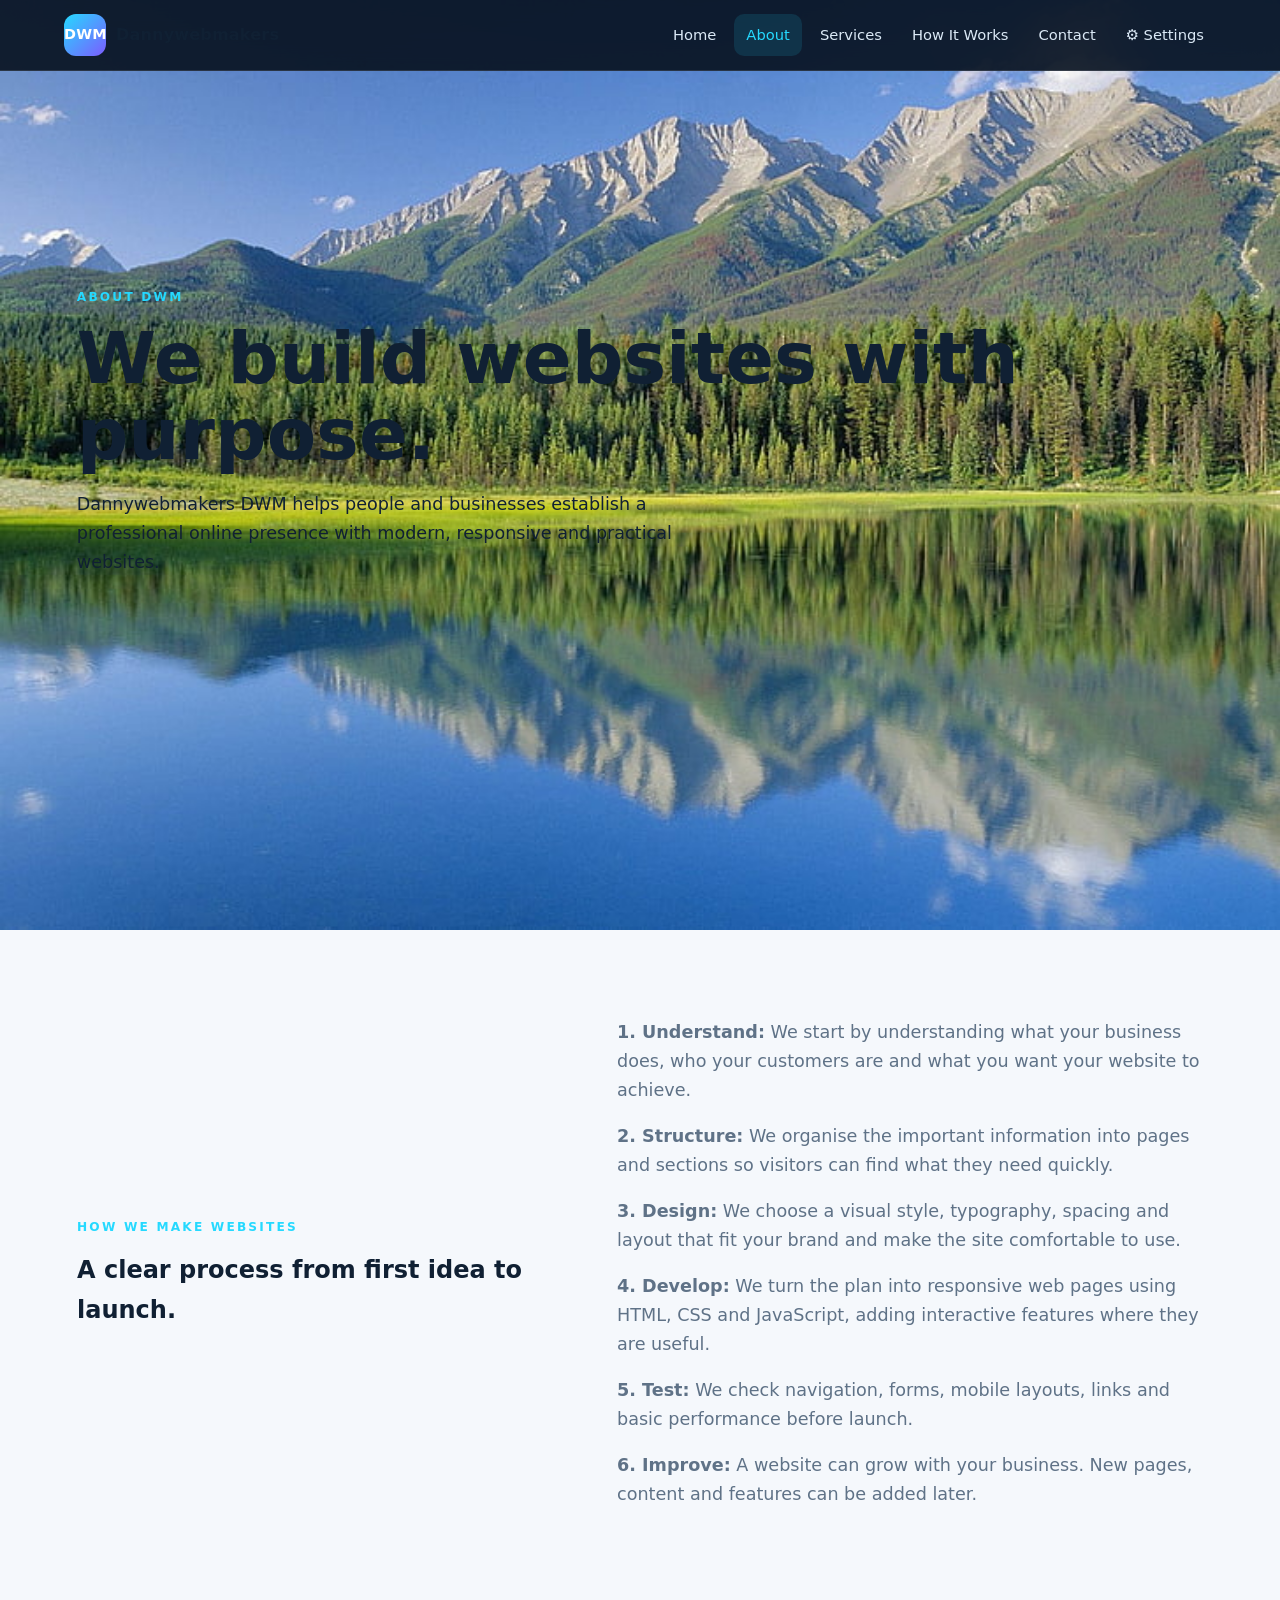
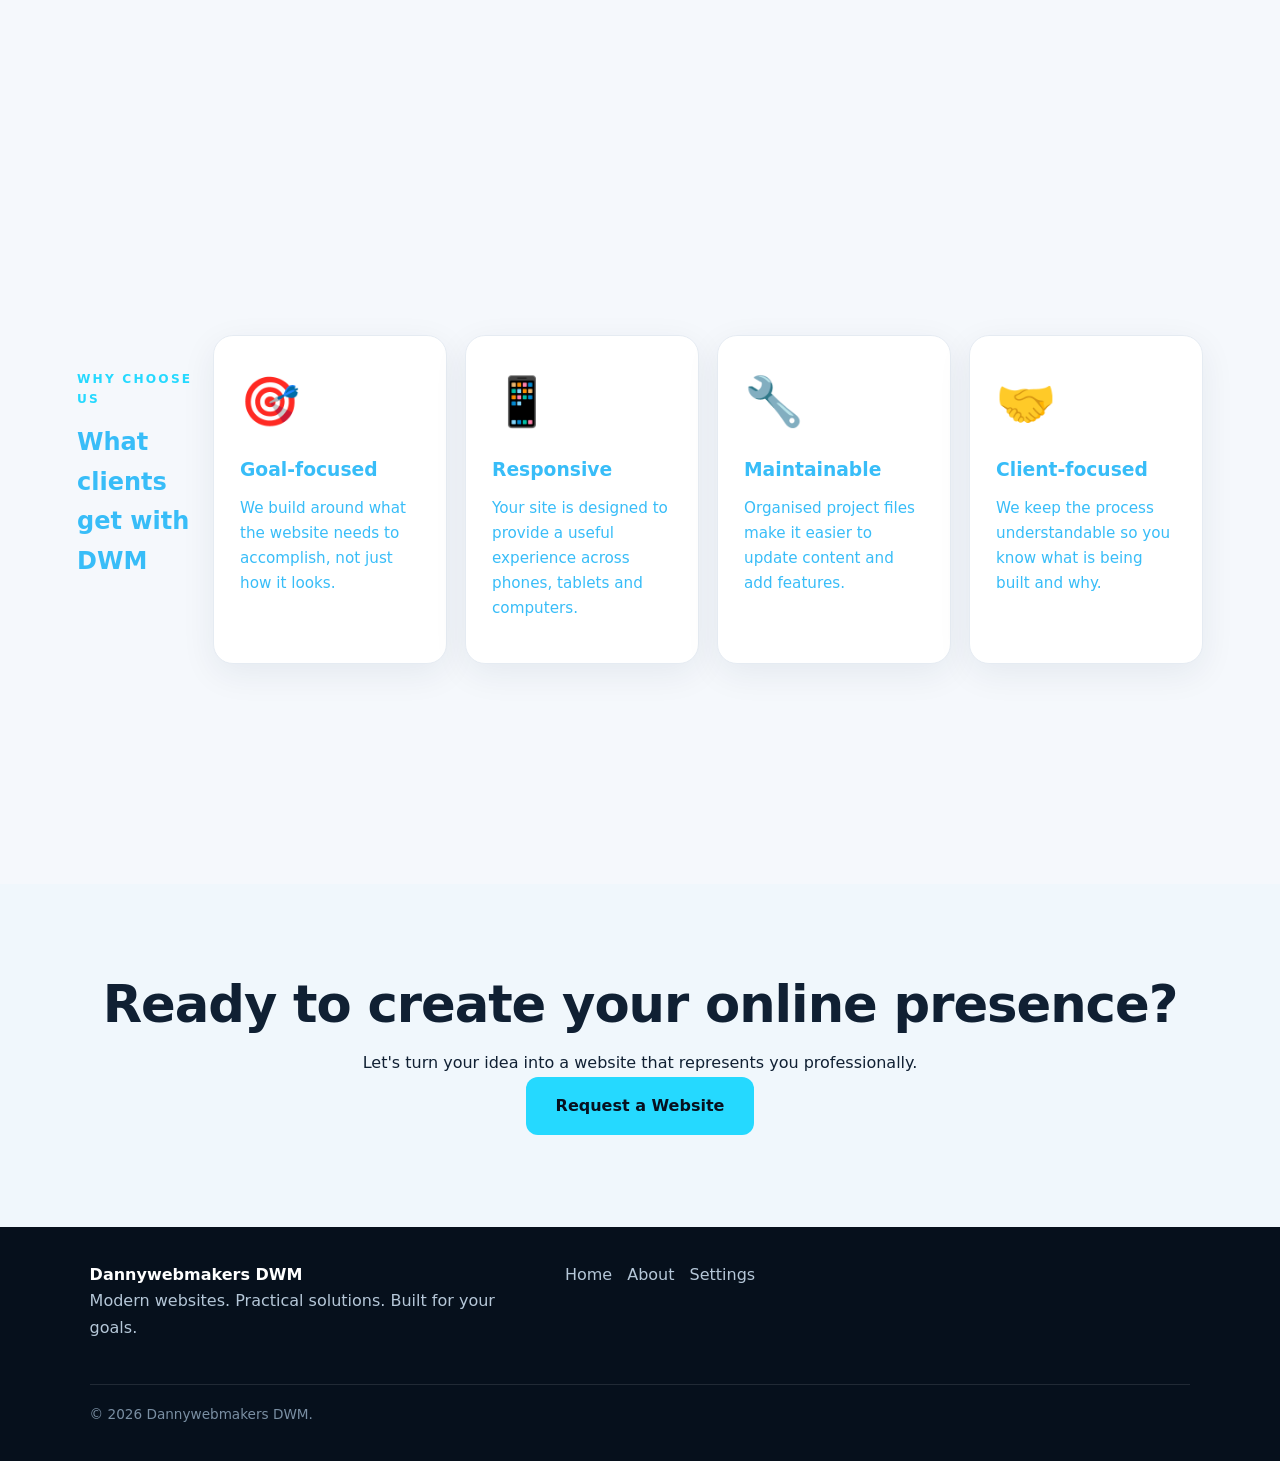
==== about.html @ 829937ab "Refactor about section for clarity and structure" ====
<!DOCTYPE html>
<html lang="en">
<head>
  <meta charset="UTF-8"><meta name="viewport" content="width=device-width, initial-scale=1.0">
  <meta name="description" content="Learn how Dannywebmakers DWM creates websites and why clients should choose DWM.">
  <title>About | Dannywebmakers DWM</title><link rel="stylesheet" href="styles.css">
</head>
<body>
<header class="site-header">
  <a class="brand" href="index.html"><span class="brand-mark">DWM</span><span>Dannywebmakers</span></a>
  <button class="menu-toggle" id="menuToggle" aria-label="Open navigation">☰</button>
  <nav id="mainNav"><a href="index.html">Home</a><a class="active" href="about.html">About</a><a href="index.html#services">Services</a><a href="index.html#process">How It Works</a><a href="index.html#contact">Contact</a><a href="settings.html">⚙ Settings</a></nav>
</header>
<main>
<section class="hero sky-blue"><div><span class="eyebrow">ABOUT DWM</span><h1>We build websites with purpose.</h1><p>Dannywebmakers DWM helps people and businesses establish a professional online presence with modern, responsive and practical websites.</p></div></section>
<section class="hero sky-blue">
  <div class="reveal"><span class="eyebrow">HOW WE MAKE WEBSITES</span><h2>A clear process from first idea to launch.</h2></div>
  <div class="about-copy reveal">
    <p><strong>1. Understand:</strong> We start by understanding what your business does, who your customers are and what you want your website to achieve.</p>
    <p><strong>2. Structure:</strong> We organise the important information into pages and sections so visitors can find what they need quickly.</p>
    <p><strong>3. Design:</strong> We choose a visual style, typography, spacing and layout that fit your brand and make the site comfortable to use.</p>
    <p><strong>4. Develop:</strong> We turn the plan into responsive web pages using HTML, CSS and JavaScript, adding interactive features where they are useful.</p>
    <p><strong>5. Test:</strong> We check navigation, forms, mobile layouts, links and basic performance before launch.</p>
    <p><strong>6. Improve:</strong> A website can grow with your business. New pages, content and features can be added later.</p>
  </div>
</section>
<section class="hero sky-blue-text">
  <div class="section-heading reveal"><span class="eyebrow">WHY CHOOSE US</span><h2>What clients get with DWM</h2></div>
  <div class="cards">
    <article class="card reveal"><div class="icon">🎯</div><h3>Goal-focused</h3><p>We build around what the website needs to accomplish, not just how it looks.</p></article>
    <article class="card reveal"><div class="icon">📱</div><h3>Responsive</h3><p>Your site is designed to provide a useful experience across phones, tablets and computers.</p></article>
    <article class="card reveal"><div class="icon">🔧</div><h3>Maintainable</h3><p>Organised project files make it easier to update content and add features.</p></article>
    <article class="card reveal"><div class="icon">🤝</div><h3>Client-focused</h3><p>We keep the process understandable so you know what is being built and why.</p></article>
  </div>
</section>
<section class="section about-cta reveal">
  <h2>Ready to create your online presence?</h2><p>Let's turn your idea into a website that represents you professionally.</p><a class="btn primary" href="index.html#contact">Request a Website</a>
</section>
</main>
<footer class="footer"><div><strong>Dannywebmakers DWM</strong><p>Modern websites. Practical solutions. Built for your goals.</p></div><div class="footer-links"><a href="index.html">Home</a><a href="about.html">About</a><a href="settings.html">Settings</a></div><p class="copyright">© <span id="year"></span> Dannywebmakers DWM.</p></footer>
<script src="script.js"></script>
</body>
</html>
---- styles.css ----
*{box-sizing:border-box;margin:0;padding:0}
:root{--bg:#07111f;--surface:#0d1b2e;--surface2:#10243c;--text:#eaf4ff;--muted:#a9bfd4;--accent:#25d9ff;--accent2:#7c5cff;--line:rgba(255,255,255,.11);--shadow:0 18px 60px rgba(0,0,0,.25)}
html{scroll-behavior:smooth}
body{font-family:Inter,system-ui,-apple-system,BlinkMacSystemFont,"Segoe UI",sans-serif;background:#f5f8fc;color:#102033;line-height:1.65}
a{color:inherit;text-decoration:none}
.site-header{position:fixed;z-index:50;top:0;left:0;right:0;display:flex;align-items:center;justify-content:space-between;padding:14px 5%;background:rgba(7,17,31,.9);backdrop-filter:blur(16px);border-bottom:1px solid var(--line)}
.brand{display:flex;align-items:center;gap:10px;font-weight:800;letter-spacing:.2px}.brand-mark{display:grid;place-items:center;width:42px;height:42px;border-radius:12px;background:linear-gradient(135deg,var(--accent),var(--accent2));color:#fff;font-size:.9rem;font-weight:900}
nav{display:flex;align-items:center;gap:6px}nav a{padding:9px 12px;border-radius:10px;color:#dbe9f6;font-size:.92rem}nav a:hover,nav a.active{background:rgba(37,217,255,.12);color:var(--accent)}
.menu-toggle{display:none;background:none;border:0;color:#fff;font-size:1.7rem}
.hero{min-height:92vh;position:relative;display:flex;align-items:center;padding:130px 6% 70px;background-image:url("images/web-development.jpg");background-size:cover;background-position:center}
.hero-overlay{position:absolute;inset:0;background:linear-gradient(90deg,rgba(2,10,22,.93),rgba(2,10,22,.68),rgba(2,10,22,.3))}
.hero-content{position:relative;z-index:1;max-width:800px;color:#fff}.eyebrow{display:inline-block;font-size:.76rem;font-weight:800;letter-spacing:.18em;color:var(--accent);margin-bottom:14px}.hero h1{font-size:clamp(3rem,6vw,4.5rem);line-height:1.05;margin-bottom:18px}.hero p{font-size:1.1rem;margin-bottom:28px;max-width:600px}.btn{display:inline-block;padding:14px 28px;border-radius:12px;font-weight:700;transition:all .3s;border:2px solid transparent;cursor:pointer}.btn.primary{background:var(--accent);color:#07111f}.btn.primary:hover{background:#fff;box-shadow:0 8px 24px rgba(37,217,255,.3)}.btn.ghost{color:var(--accent);border-color:var(--accent)}.btn.ghost:hover{background:rgba(37,217,255,.1)}.hero-actions{display:flex;gap:14px;flex-wrap:wrap;margin-bottom:40px}.hero-stats{display:flex;gap:34px;margin-top:30px}.hero-stats div{display:flex;flex-direction:column}.hero-stats strong{font-size:1.25rem}.hero-stats span{font-size:.78rem;color:#a9bfd4}
.section{padding:92px 7%;max-width:1250px;margin:auto}.intro{display:grid;grid-template-columns:1fr 1fr;gap:70px;align-items:center}.section h2{font-size:clamp(2rem,4vw,3.2rem);line-height:1.1;letter-spacing:-.02em;margin-bottom:18px}.section-heading{margin-bottom:50px}.section-heading .eyebrow{color:var(--accent)}.section-heading p{font-size:1.05rem;color:#66798d;margin-top:12px}
.cards{display:grid;grid-template-columns:repeat(4,1fr);gap:18px}.card{background:#fff;border:1px solid #e5ebf2;border-radius:20px;padding:26px;box-shadow:0 10px 35px rgba(17,40,70,.07)}.card .icon{font-size:3rem;margin-bottom:14px}.card h3{margin-bottom:10px;color:#102033}.card p{font-size:.95rem;color:#66798d;margin-bottom:16px}.card ul{list-style:none;font-size:.9rem}.card li{color:#5f7287;padding:6px 0;padding-left:18px;position:relative}.card li:before{content:"✓";position:absolute;left:0;color:var(--accent);font-weight:800}
.services-showcase{margin-top:50px;text-align:center}.services-image{max-width:100%;height:auto;border-radius:20px;box-shadow:0 20px 50px rgba(0,0,0,.15);transition:transform .4s ease,box-shadow .4s ease}.services-image:hover{transform:translateY(-8px);box-shadow:0 30px 70px rgba(0,0,0,.25)}
.dark-section{max-width:none;background:var(--bg);color:var(--text)}.dark-section .section-heading{max-width:1250px;margin:0 auto 38px}.dark-section .card{background:var(--surface);border-color:var(--line)}
.steps{max-width:1250px;margin:auto;display:grid;grid-template-columns:repeat(4,1fr);gap:18px}.step{padding:25px;border-left:2px solid var(--accent);background:rgba(255,255,255,.035)}.step span{color:var(--accent);font-size:1.8rem;font-weight:900;display:block;margin-bottom:12px}.step h3{color:var(--text);margin-bottom:8px}.step p{color:var(--muted);font-size:.95rem}
.features{display:grid;grid-template-columns:1fr 1fr;gap:80px;align-items:start}.text-link{display:inline-block;margin-top:18px;color:#078da9;font-weight:800}.feature-list{display:grid;gap:13px}.feature{display:grid;grid-template-columns:auto 1fr;gap:16px;align-items:start}.feature b{font-size:1.5rem;color:var(--accent)}
.faq{display:grid;gap:12px}.faq details{border:1px solid #dfe7ef;border-radius:14px;background:#fff;padding:18px 20px}.faq summary{font-weight:800;cursor:pointer}.faq p{color:#66798d;margin-top:12px;font-size:.95rem}
.contact-section{max-width:none;background:#eef5fb;display:grid;grid-template-columns:.9fr 1.1fr;gap:70px}.contact-details{margin-top:22px}.contact-details p{margin:8px 0}.contact-details a{color:var(--accent);font-weight:700;transition:color .3s}.contact-details a:hover{color:#0098b8}
.quote-form{display:grid;gap:18px}.quote-form label{display:grid;grid-template-columns:120px 1fr;gap:14px;align-items:center;font-weight:600;color:#102033}.quote-form input,.quote-form select,.quote-form textarea{padding:12px 14px;border:1px solid #dfe7ef;border-radius:10px;font-family:inherit;font-size:1rem}.quote-form input:focus,.quote-form select:focus,.quote-form textarea:focus{outline:none;border-color:var(--accent);box-shadow:0 0 0 3px rgba(37,217,255,.1)}.quote-form textarea{resize:vertical}
.footer{padding:35px 7%;background:#06101c;color:#b5c7d8;display:grid;grid-template-columns:1.5fr 1fr 1fr;gap:25px}.footer strong{color:#fff}.footer-links{display:flex;gap:15px;align-items:start}.copyright{font-size:.85rem;grid-column:1/-1;border-top:1px solid var(--line);padding-top:18px;margin-top:18px;color:#7a8fa3}
.page-hero{min-height:55vh;padding:150px 7% 80px;display:flex;align-items:end;color:#fff;background:linear-gradient(90deg,rgba(2,10,22,.92),rgba(2,10,22,.5)),url("images/web-development.jpg") center/cover}
.about-grid{display:grid;grid-template-columns:.8fr 1.2fr;gap:80px}.about-copy p{margin-bottom:17px;color:#5f7287}.about-cta{text-align:center;background:#f0f7fc;max-width:none}.about-cta p{color:#102033}
.settings-grid{display:grid;grid-template-columns:1fr 1fr;gap:25px}.settings-panel{background:#fff;border:1px solid #e1e8ef;border-radius:20px;padding:28px;box-shadow:0 10px 35px rgba(17,40,70,.07)}.settings-panel h3{margin-bottom:16px}.settings-panel label{display:block;margin-bottom:12px;font-weight:600}.settings-panel input[type=checkbox]{margin-right:8px}
body.dark-mode{background:#07111f;color:#eaf4ff}body.dark-mode .section:not(.contact-section):not(.about-cta){background:#07111f;color:#eaf4ff}body.dark-mode .intro>p,body.dark-mode .feature-copy p,body.dark-mode .section-heading p{color:var(--muted)}
body.large-text{font-size:18px}.no-animations *{transition:none!important;animation:none!important;scroll-behavior:auto!important}.reveal{opacity:0;transform:translateY(18px);transition:opacity .7s ease .1s,transform .7s ease .1s;will-change:opacity,transform}.reveal.visible{opacity:1;transform:translateY(0)}
@media(max-width:900px){nav{display:none;position:absolute;top:70px;left:4%;right:4%;padding:10px;background:#081523;border:1px solid var(--line);border-radius:15px;flex-direction:column;align-items:stretch}nav.active{display:flex}.menu-toggle{display:block}.cards{grid-template-columns:repeat(2,1fr)}.hero-stats{gap:24px}.features{grid-template-columns:1fr;gap:50px}.about-grid{grid-template-columns:1fr}.contact-section{grid-template-columns:1fr;gap:40px}.footer{grid-template-columns:1fr}}
@media(max-width:560px){.section{padding:65px 5%}.hero{padding:120px 5% 55px}.hero h1{font-size:2.7rem}.hero-stats{flex-wrap:wrap}.cards,.steps{grid-template-columns:1fr}.site-header{padding:12px 5%}.settings-grid{grid-template-columns:1fr}.quote-form label{grid-template-columns:1fr;gap:6px}.contact-details{font-size:.9rem}.footer{grid-template-columns:1fr;padding:25px 5%;gap:18px}.services-image{border-radius:16px}}
html, body {
  min-height: 100%;
  margin: 0;
}

body {
  background-image: url("assets/national-park-canada-british-columbia-mountains-wallpaper-preview (1).jpg");
  background-size: cover;
  background-position: center center;
  background-repeat: no-repeat;
  background-attachment: fixed;
  min-height: 100vh;
}
/* Sky blue text for selected sections */
.sky-blue-text {
  color: #38BDF8;
}

.sky-blue-text h1,
.sky-blue-text h2,
.sky-blue-text h3,
.sky-blue-text p,
.sky-blue-text li,
.sky-blue-text strong {
  color: #38BDF8;
}
/* Make FAQ questions clearly visible */
.faq summary {
  color: #38BDF8 !important;
  font-weight: 700;
  opacity: 1 !important;
}
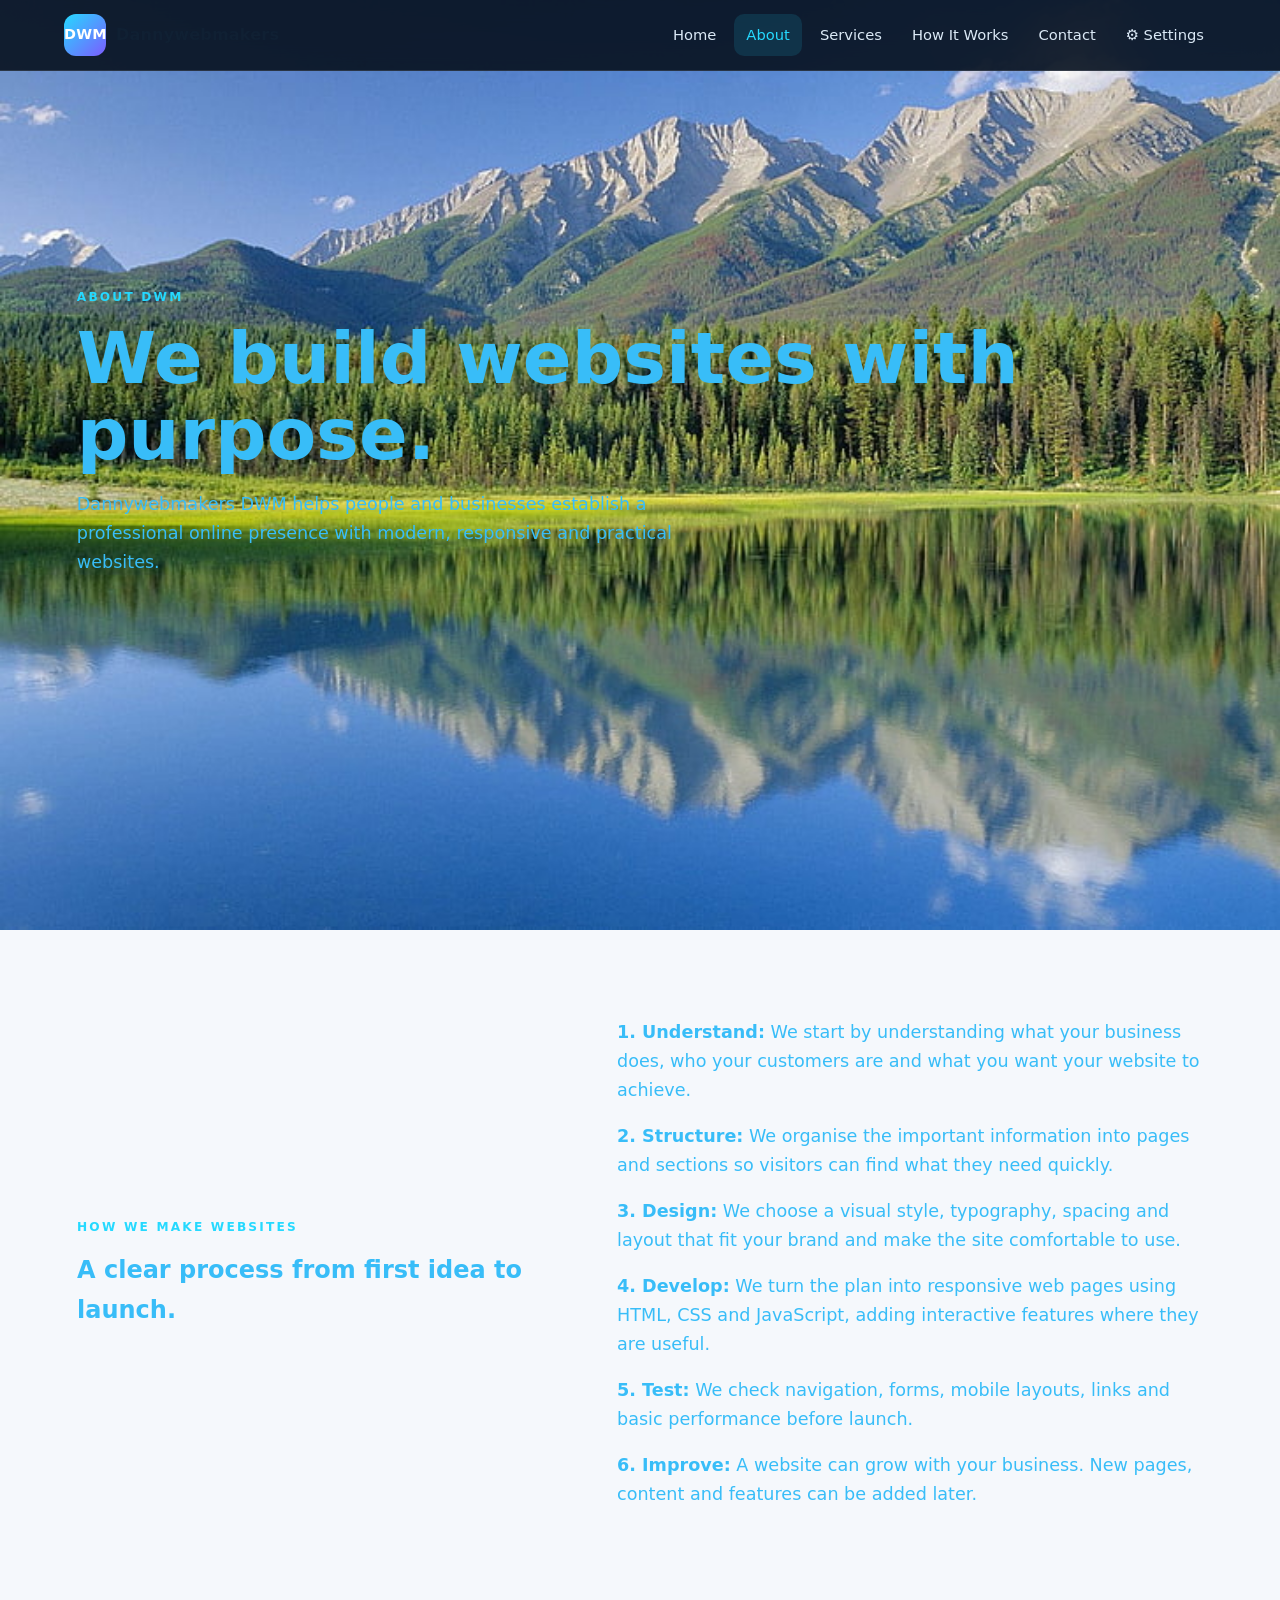
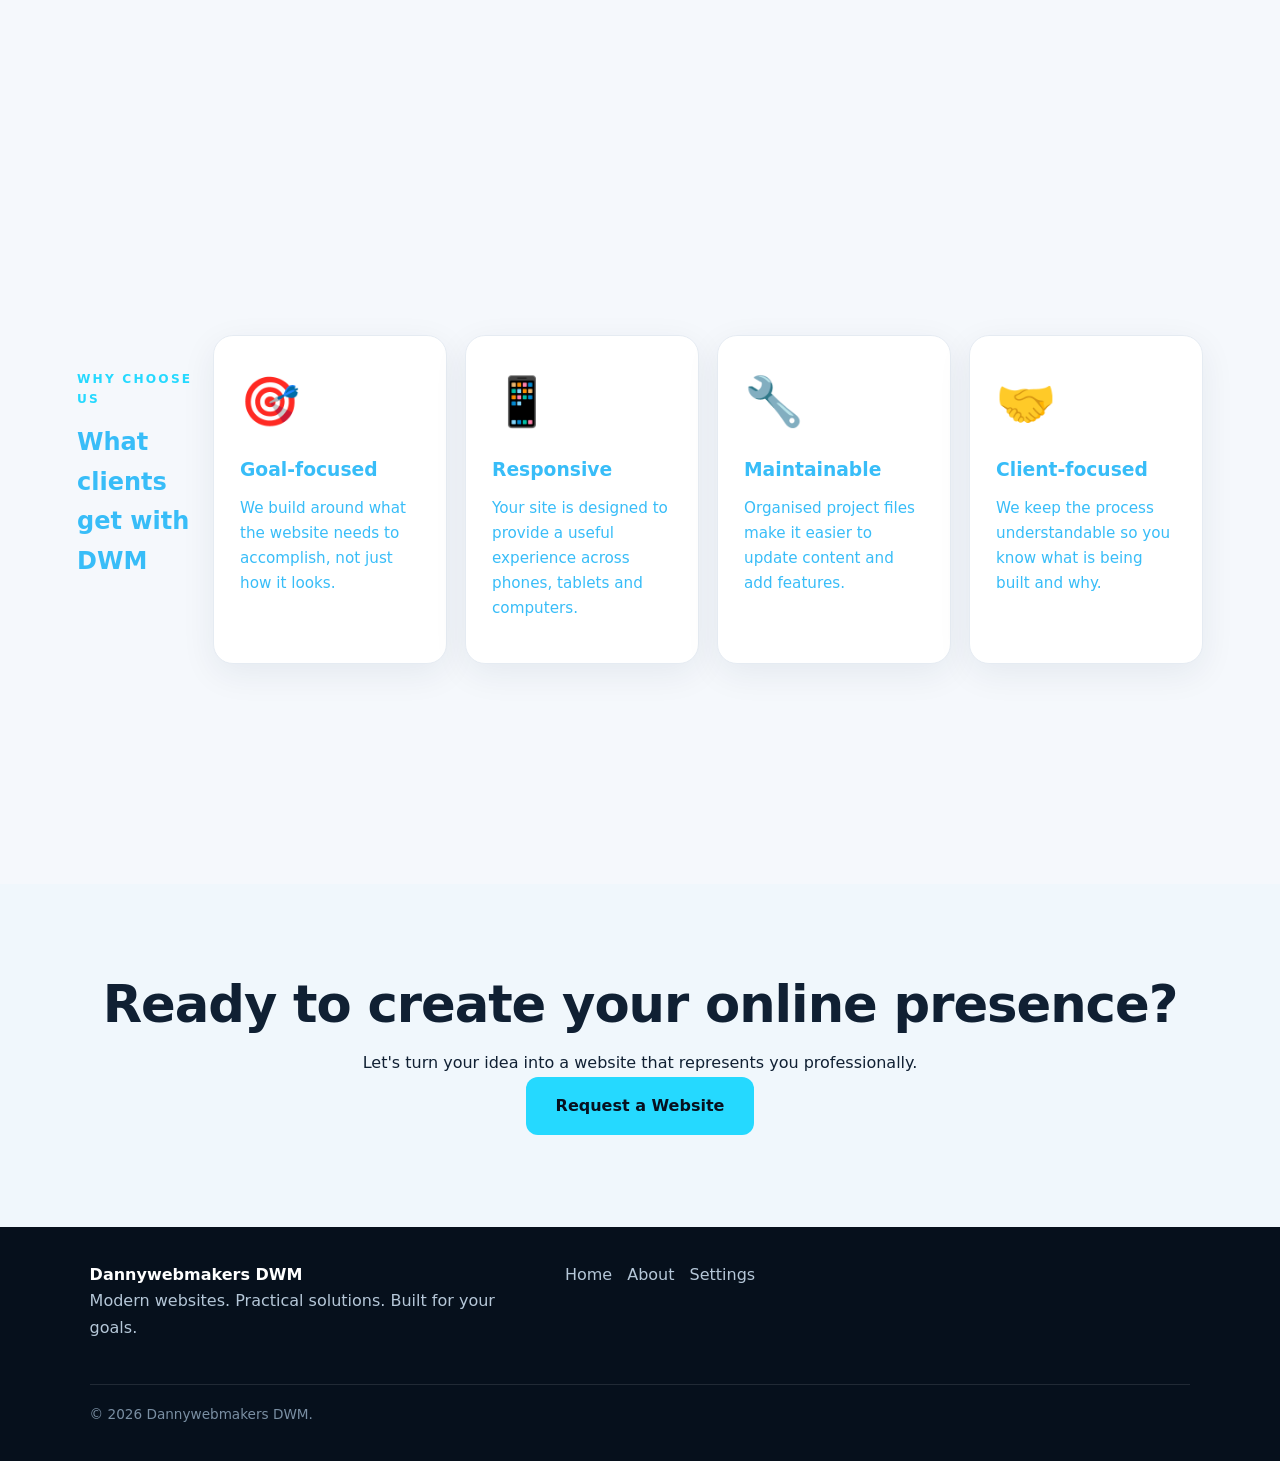
==== commit be0f4cac: "Update about.html" ====
--- a/about.html
+++ b/about.html
@@ -12,8 +12,8 @@
   <nav id="mainNav"><a href="index.html">Home</a><a class="active" href="about.html">About</a><a href="index.html#services">Services</a><a href="index.html#process">How It Works</a><a href="index.html#contact">Contact</a><a href="settings.html">⚙ Settings</a></nav>
 </header>
 <main>
-<section class="hero sky-blue"><div><span class="eyebrow">ABOUT DWM</span><h1>We build websites with purpose.</h1><p>Dannywebmakers DWM helps people and businesses establish a professional online presence with modern, responsive and practical websites.</p></div></section>
-<section class="hero sky-blue">
+<section class="hero sky-blue-text"><div><span class="eyebrow">ABOUT DWM</span><h1>We build websites with purpose.</h1><p>Dannywebmakers DWM helps people and businesses establish a professional online presence with modern, responsive and practical websites.</p></div></section>
+<section class="hero sky-blue-text">
   <div class="reveal"><span class="eyebrow">HOW WE MAKE WEBSITES</span><h2>A clear process from first idea to launch.</h2></div>
   <div class="about-copy reveal">
     <p><strong>1. Understand:</strong> We start by understanding what your business does, who your customers are and what you want your website to achieve.</p>
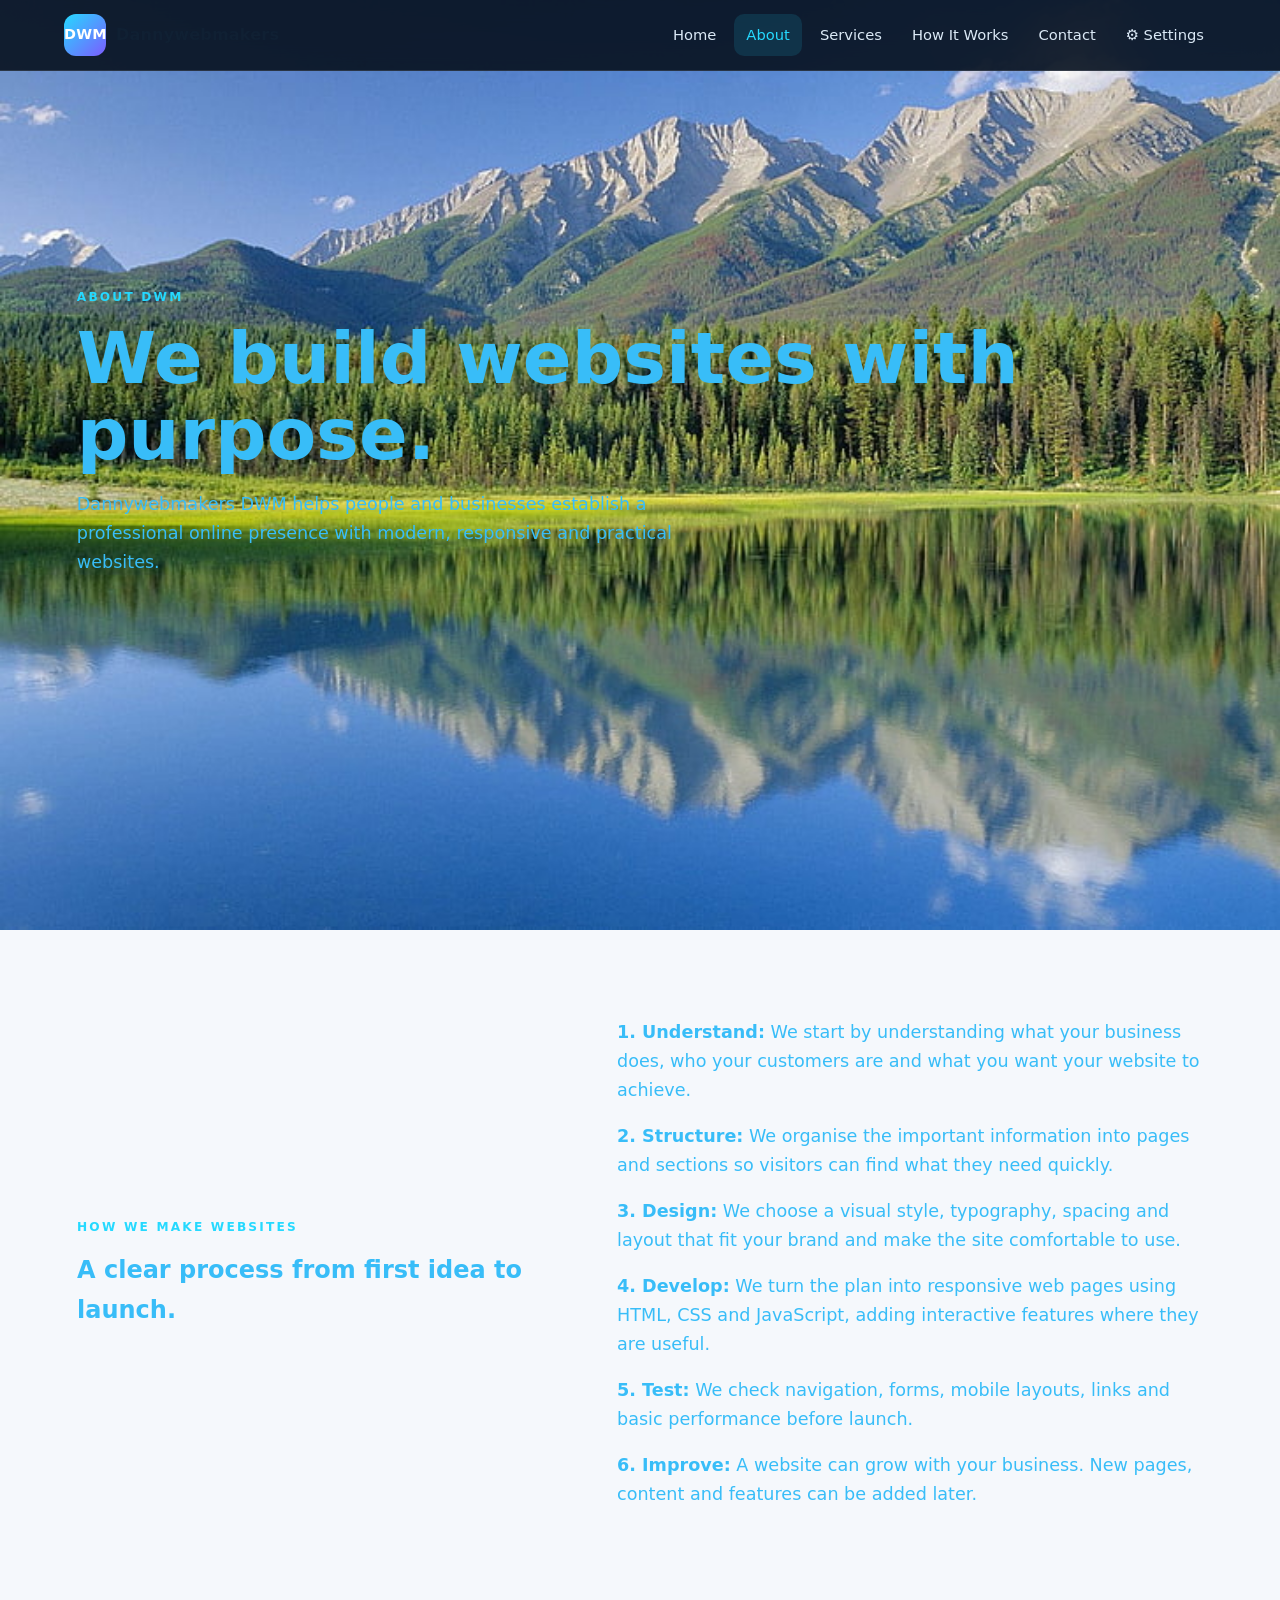
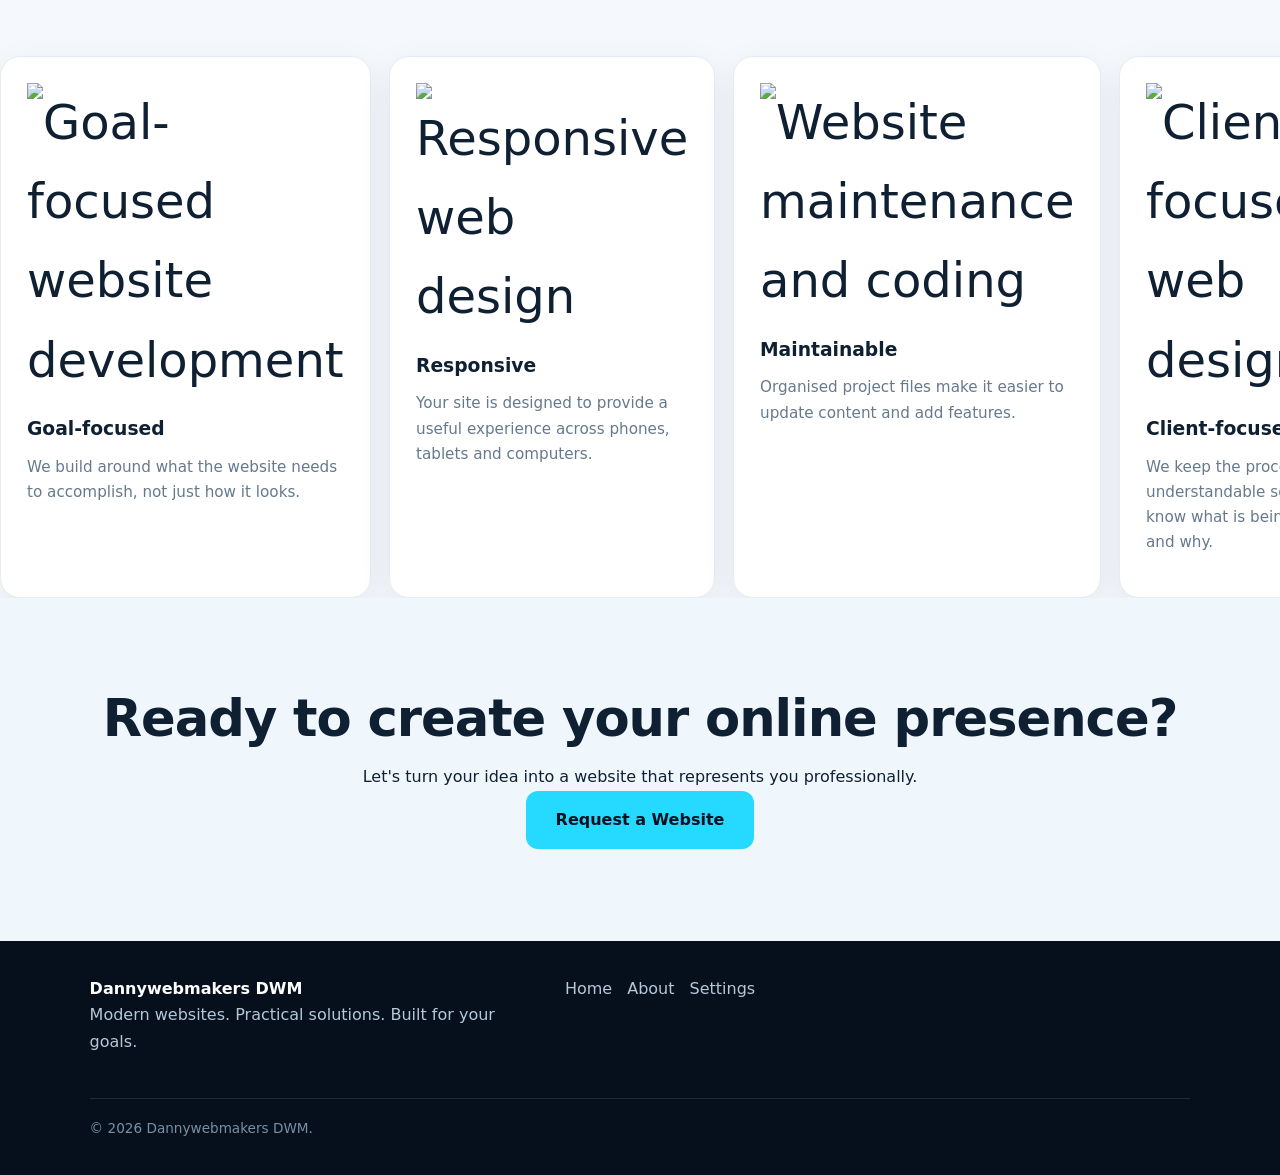
==== commit 2e8c3cf2: "Revamp hero section with image-based cards" ====
--- a/about.html
+++ b/about.html
@@ -24,15 +24,41 @@
     <p><strong>6. Improve:</strong> A website can grow with your business. New pages, content and features can be added later.</p>
   </div>
 </section>
-<section class="hero sky-blue-text">
-  <div class="section-heading reveal"><span class="eyebrow">WHY CHOOSE US</span><h2>What clients get with DWM</h2></div>
-  <div class="cards">
-    <article class="card reveal"><div class="icon">🎯</div><h3>Goal-focused</h3><p>We build around what the website needs to accomplish, not just how it looks.</p></article>
-    <article class="card reveal"><div class="icon">📱</div><h3>Responsive</h3><p>Your site is designed to provide a useful experience across phones, tablets and computers.</p></article>
-    <article class="card reveal"><div class="icon">🔧</div><h3>Maintainable</h3><p>Organised project files make it easier to update content and add features.</p></article>
-    <article class="card reveal"><div class="icon">🤝</div><h3>Client-focused</h3><p>We keep the process understandable so you know what is being built and why.</p></article>
-  </div>
-</section>
+<div class="cards">
+
+  <article class="card reveal">
+    <div class="icon">
+      <img src="assets/goal-focused.jpg" alt="Goal-focused website development">
+    </div>
+    <h3>Goal-focused</h3>
+    <p>We build around what the website needs to accomplish, not just how it looks.</p>
+  </article>
+
+  <article class="card reveal">
+    <div class="icon">
+      <img src="assets/responsive.jpg" alt="Responsive web design">
+    </div>
+    <h3>Responsive</h3>
+    <p>Your site is designed to provide a useful experience across phones, tablets and computers.</p>
+  </article>
+
+  <article class="card reveal">
+    <div class="icon">
+      <img src="assets/maintainable.jpg" alt="Website maintenance and coding">
+    </div>
+    <h3>Maintainable</h3>
+    <p>Organised project files make it easier to update content and add features.</p>
+  </article>
+
+  <article class="card reveal">
+    <div class="icon">
+      <img src="assets/client-focused.jpg" alt="Client-focused web design">
+    </div>
+    <h3>Client-focused</h3>
+    <p>We keep the process understandable so you know what is being built and why.</p>
+  </article>
+
+</div>
 <section class="section about-cta reveal">
   <h2>Ready to create your online presence?</h2><p>Let's turn your idea into a website that represents you professionally.</p><a class="btn primary" href="index.html#contact">Request a Website</a>
 </section>
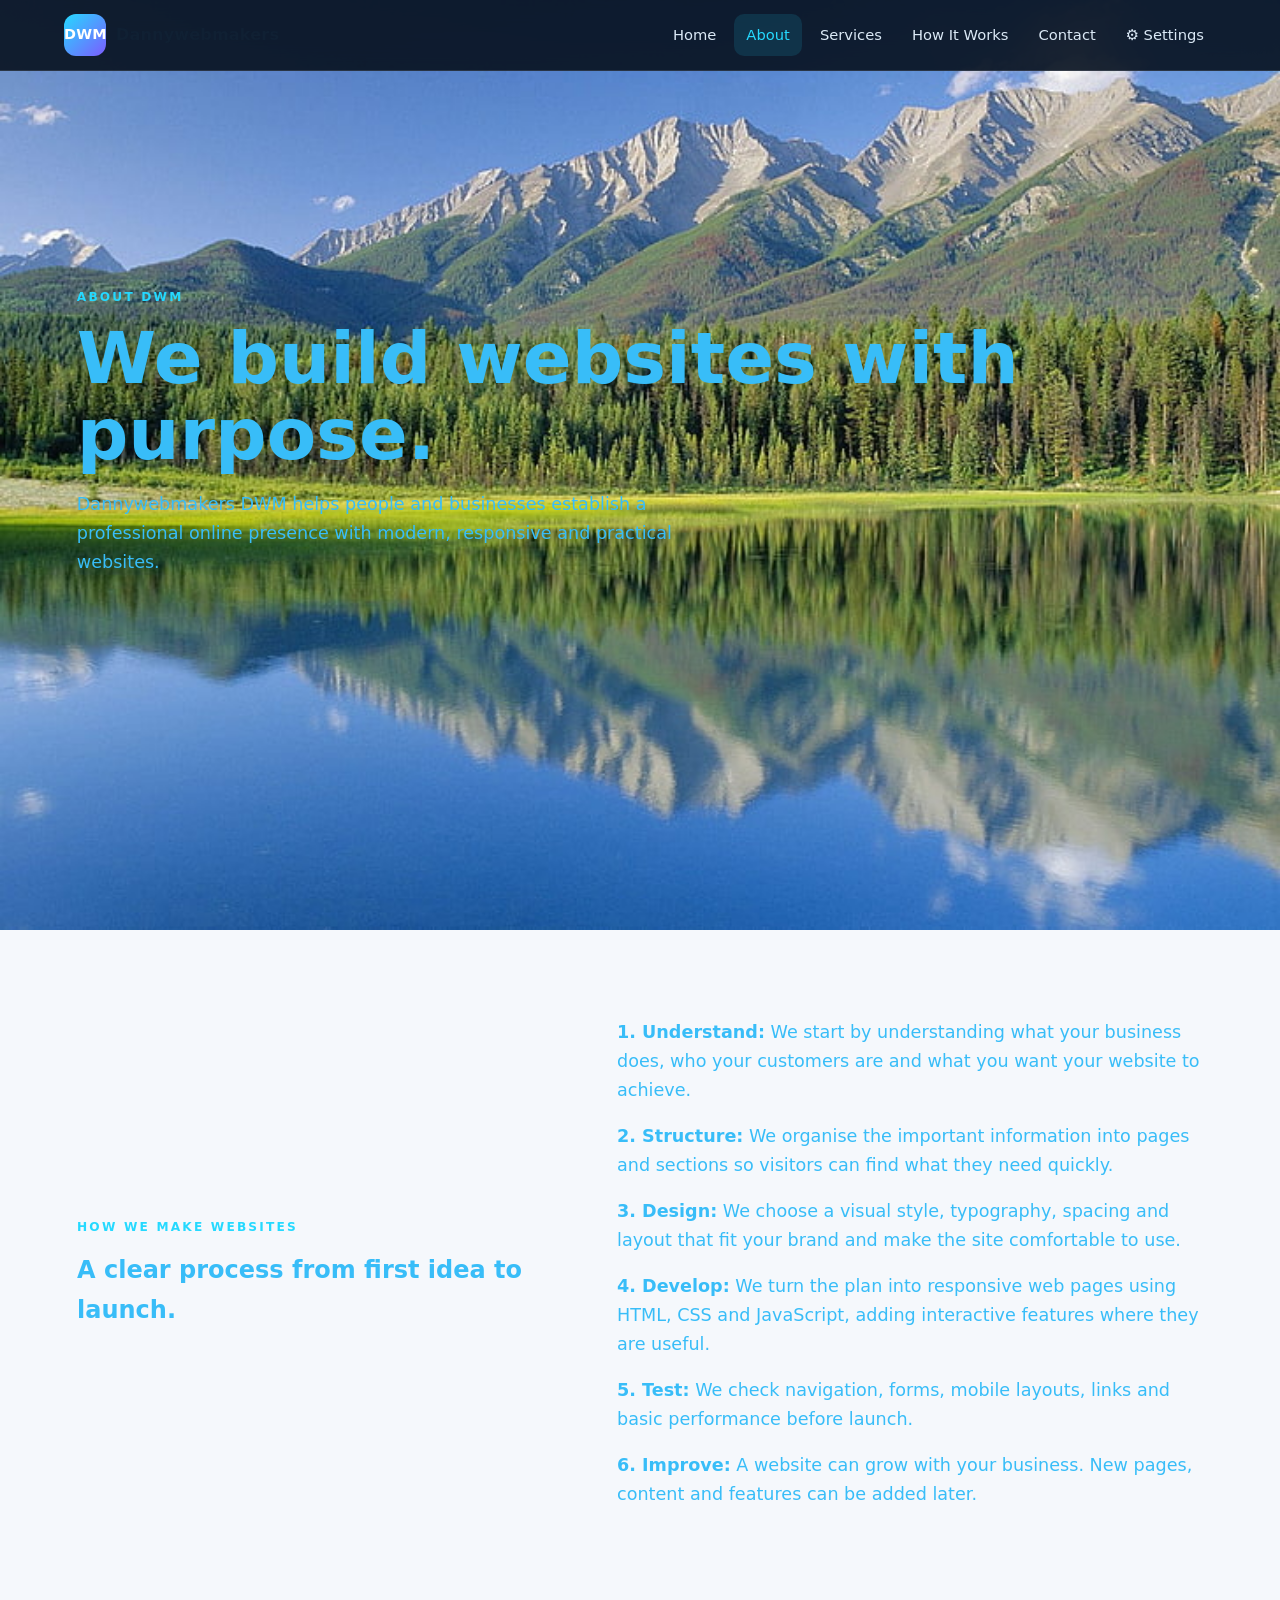
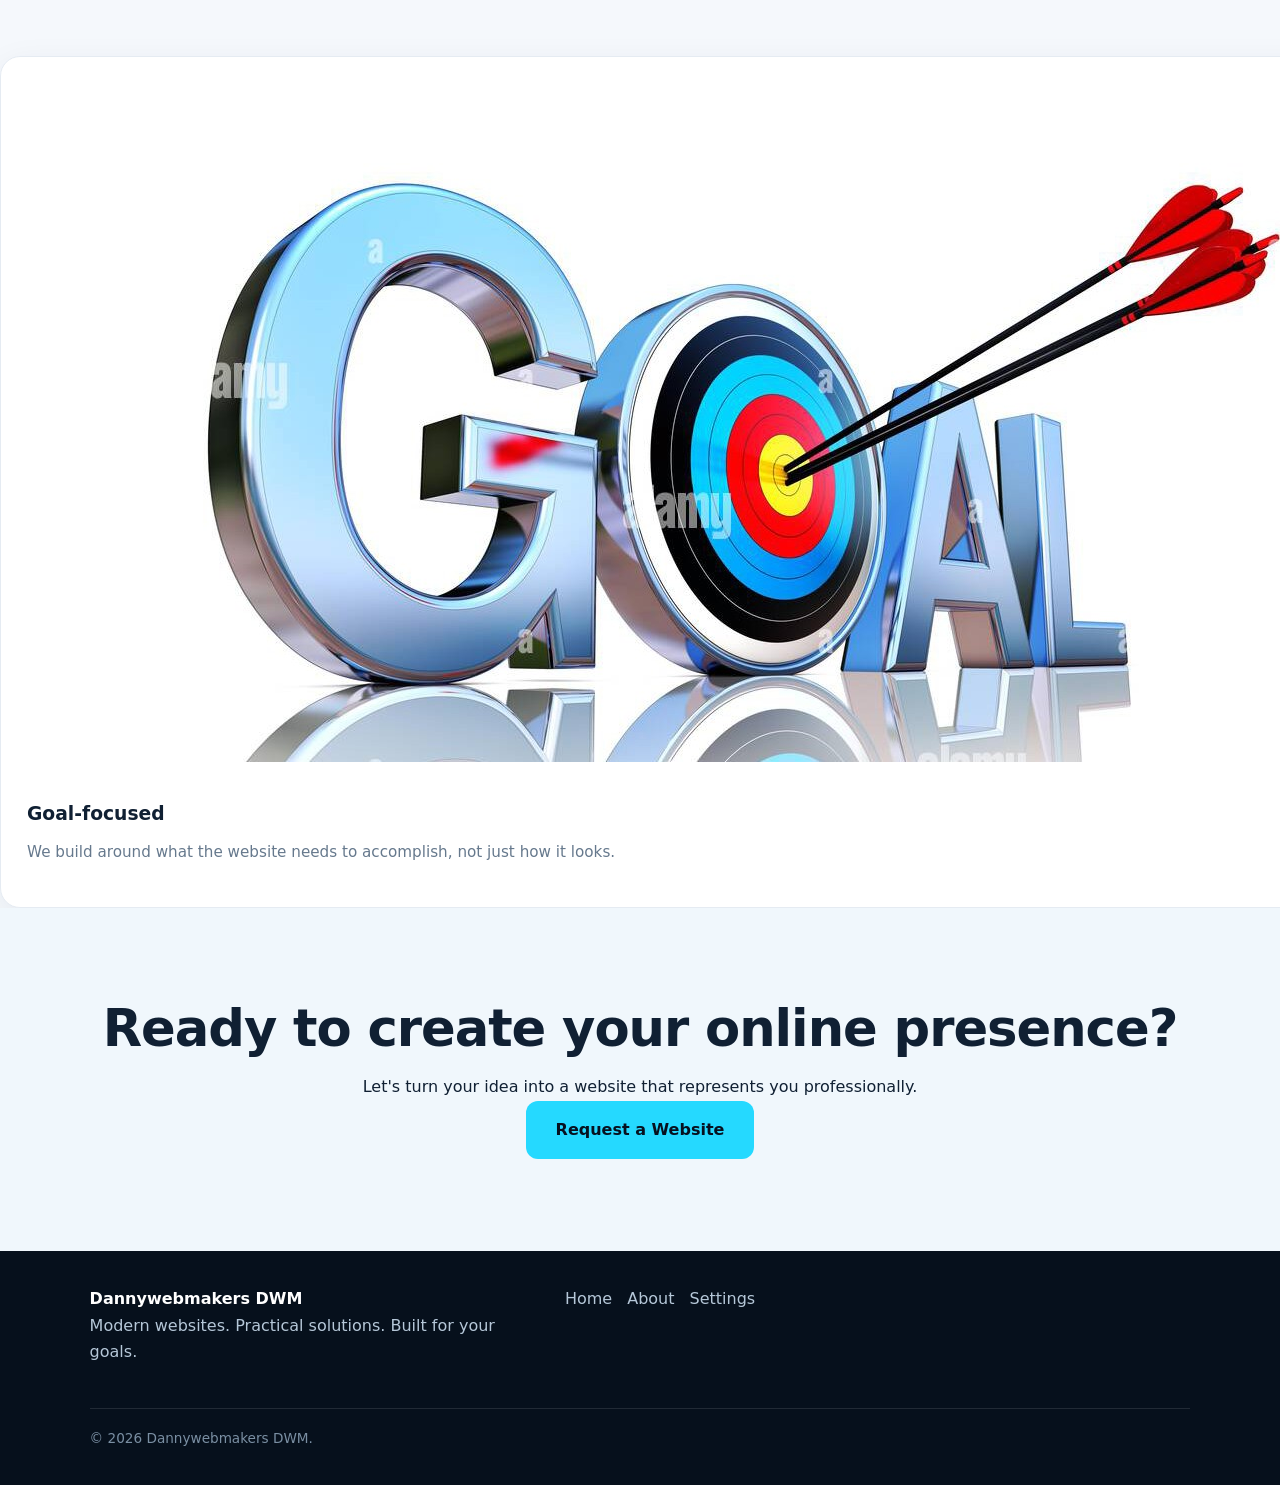
==== commit 752cb788: "Update about.html" ====
--- a/about.html
+++ b/about.html
@@ -28,7 +28,7 @@
 
   <article class="card reveal">
     <div class="icon">
-      <img src="assets/goal-focused.jpg" alt="Goal-focused website development">
+      <img src="assets/3d-rendering-of-a-goal-icon-2P36GJ8~2.jpg" alt="Goal-focused website development">
     </div>
     <h3>Goal-focused</h3>
     <p>We build around what the website needs to accomplish, not just how it looks.</p>
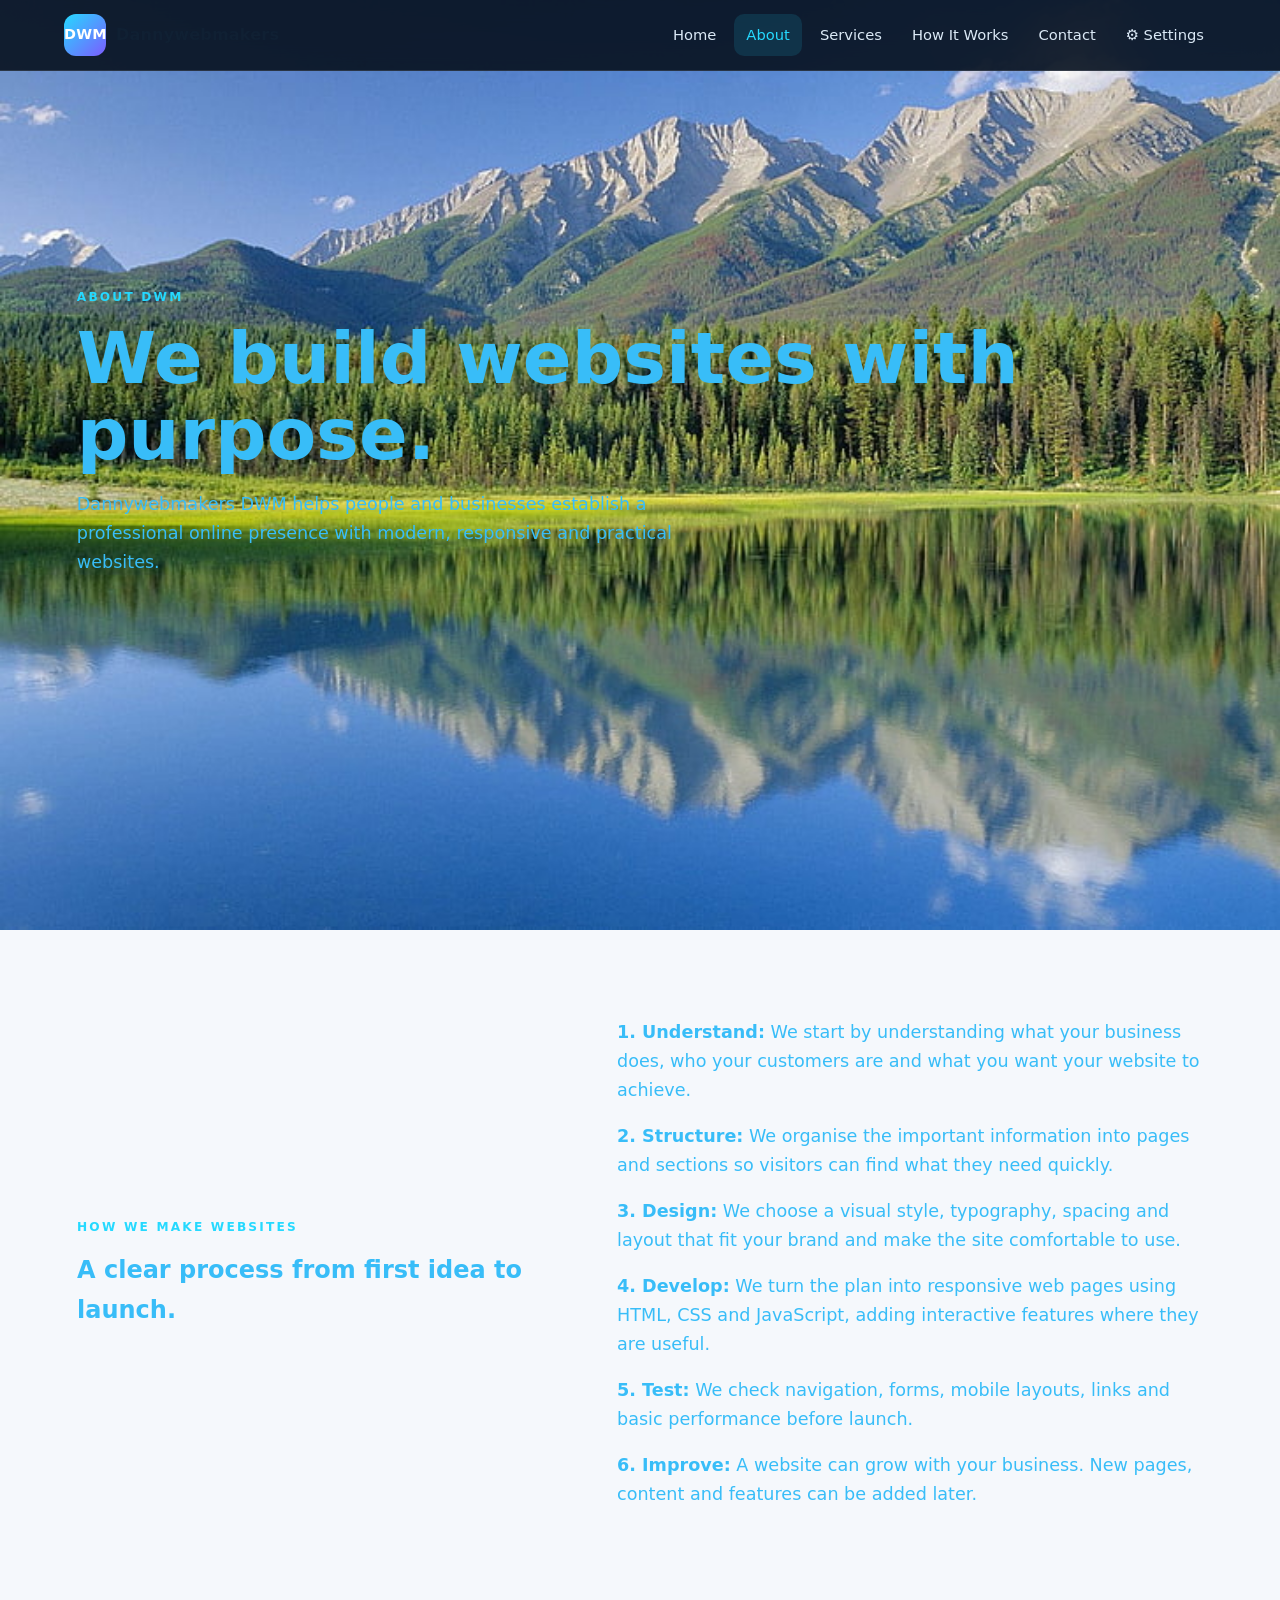
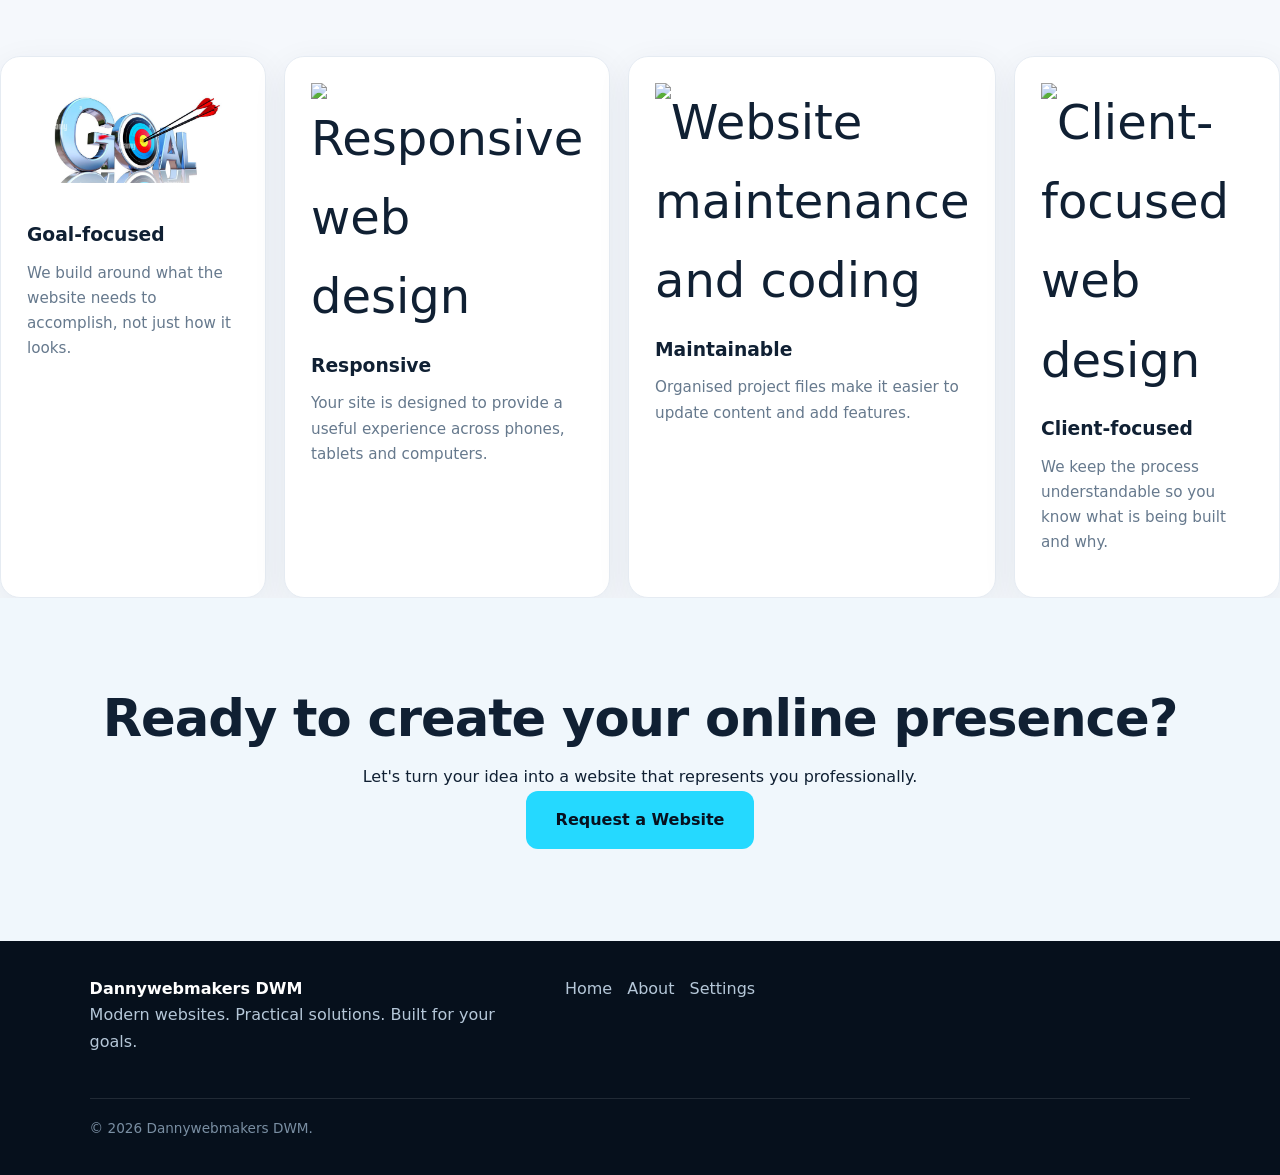
==== commit 695e54da: "Update about.html" ====
--- a/about.html
+++ b/about.html
@@ -28,7 +28,7 @@
 
   <article class="card reveal">
     <div class="icon">
-      <img src="assets/3d-rendering-of-a-goal-icon-2P36GJ8~2.jpg" alt="Goal-focused website development">
+      <img src="assets/3d-rendering-of-a-goal-icon-2P36GJ8~2.jpg" width="200" height="100"  alt="Goal-focused website development">
     </div>
     <h3>Goal-focused</h3>
     <p>We build around what the website needs to accomplish, not just how it looks.</p>
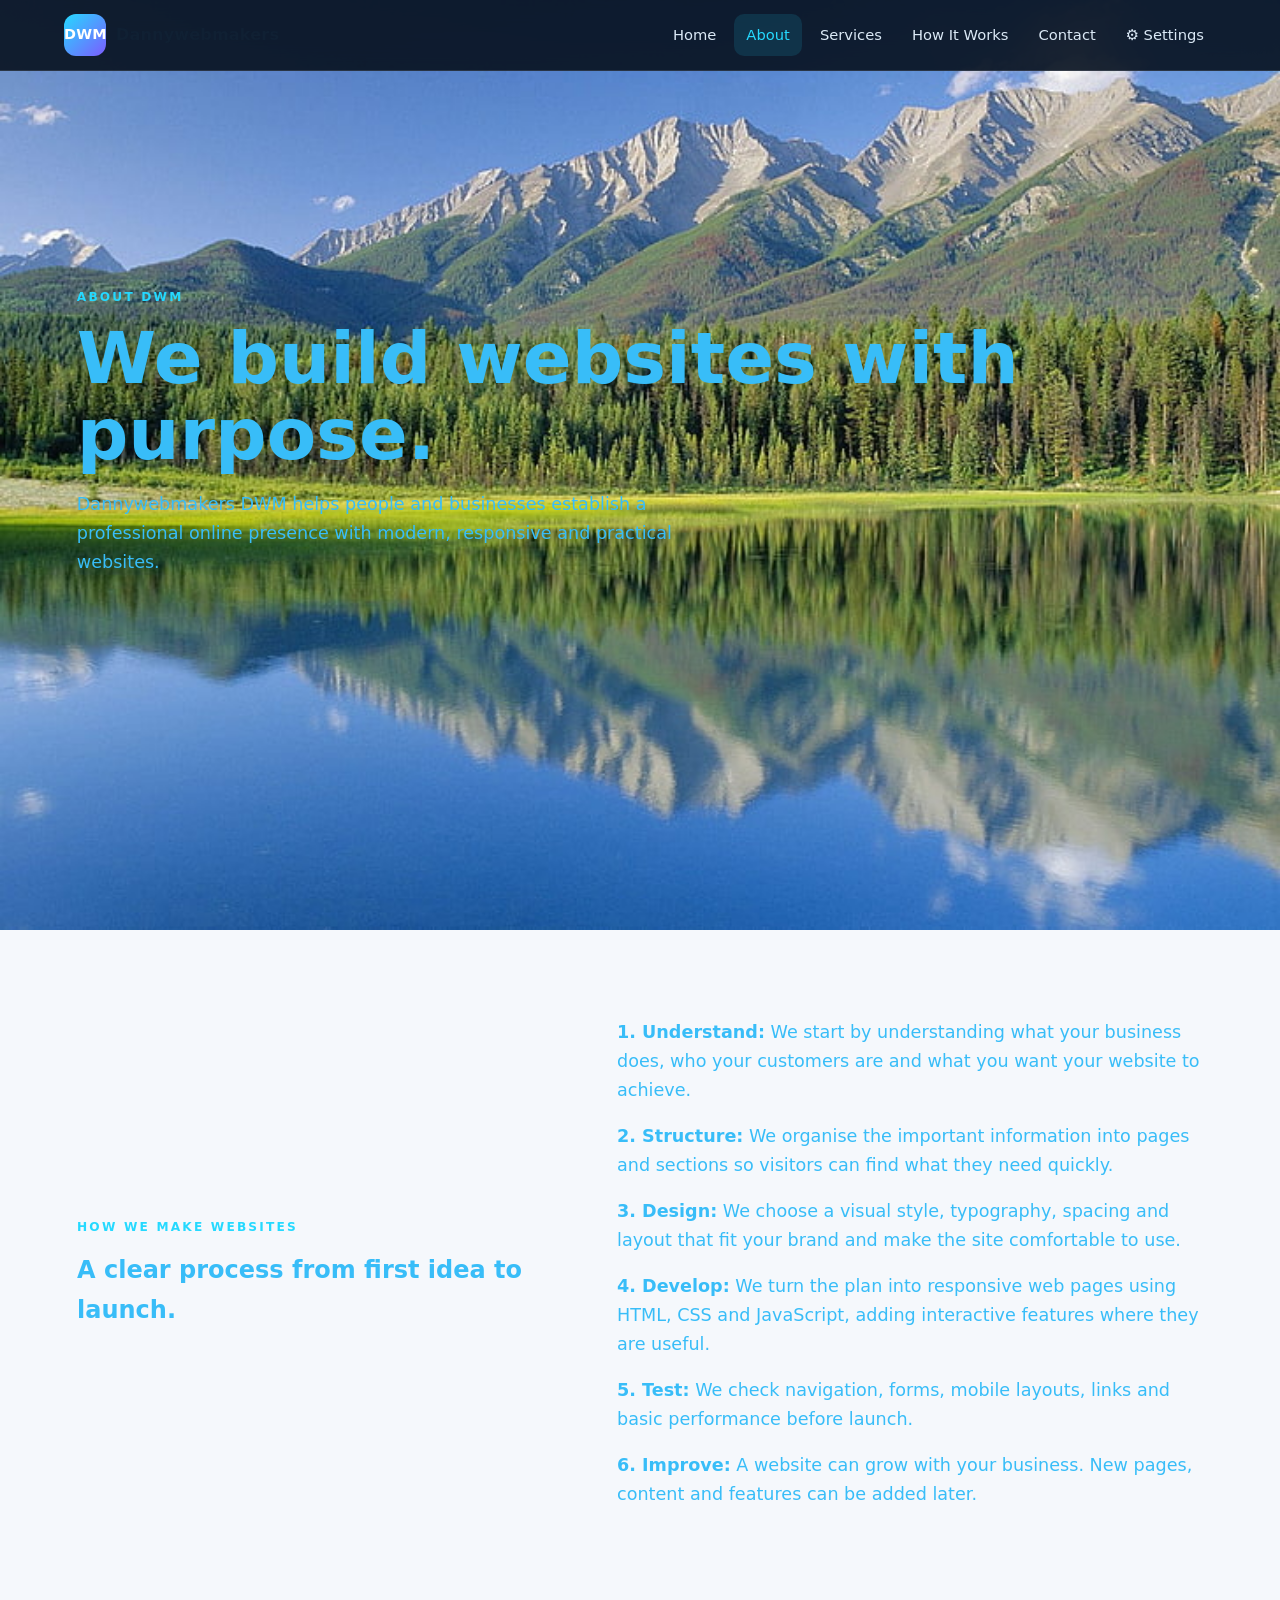
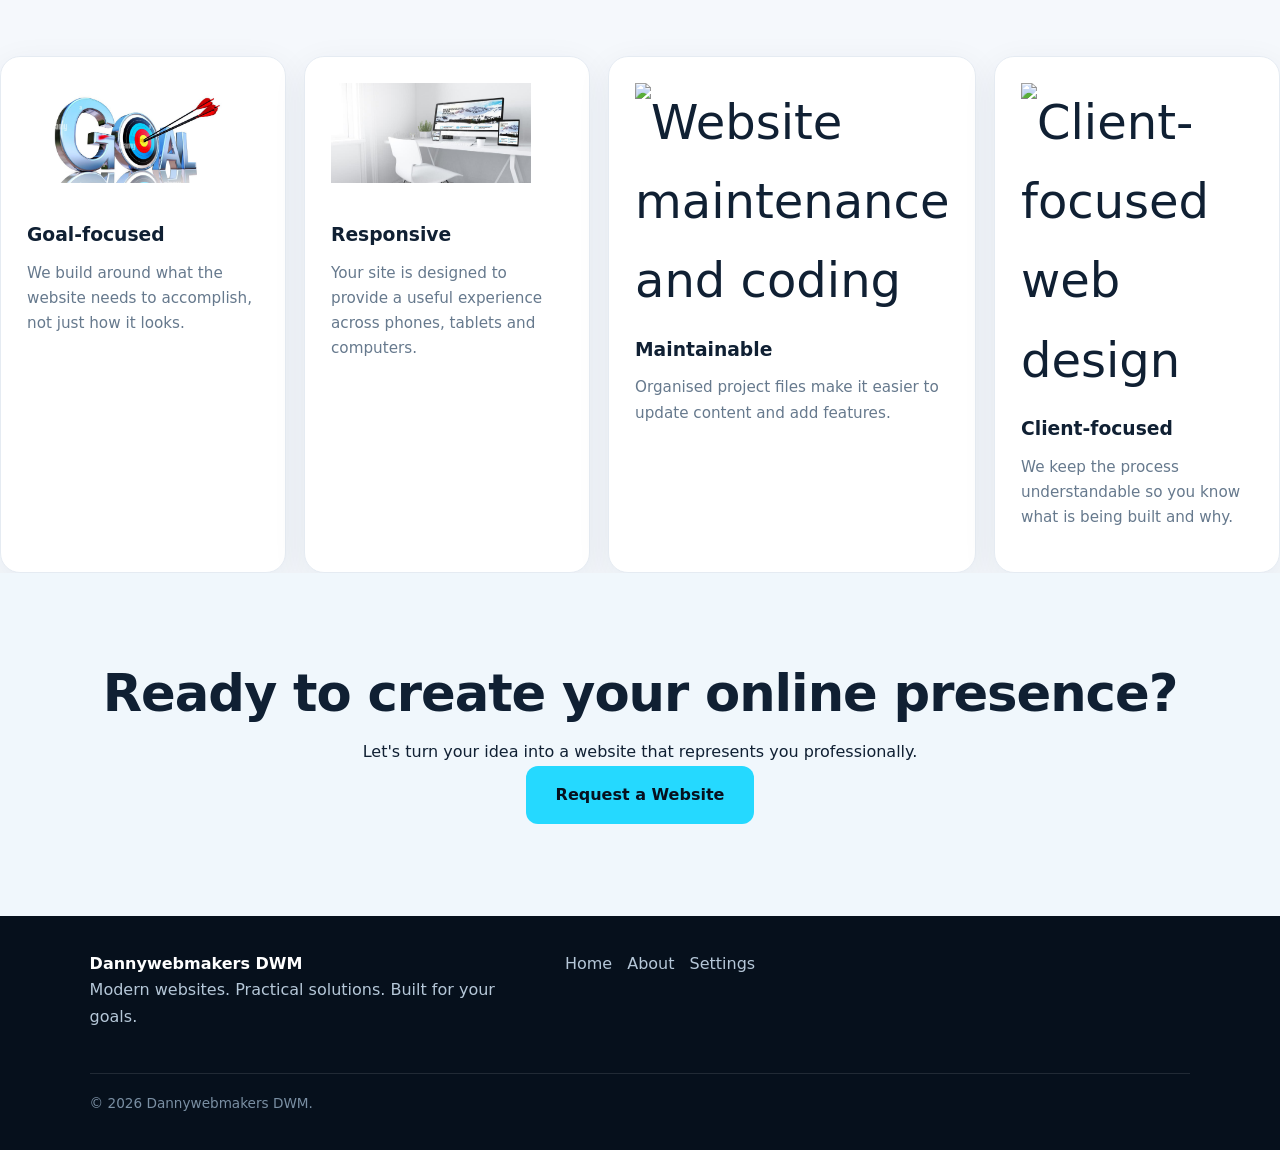
==== commit 6da0d51f: "Change image for responsive web design Updated image source for responsive design section." ====
--- a/about.html
+++ b/about.html
@@ -36,7 +36,7 @@
 
   <article class="card reveal">
     <div class="icon">
-      <img src="assets/responsive.jpg" alt="Responsive web design">
+      <img src="assets/d-rendering-devices-desktop-responsive-website-home-screens-devices-white-minimal-workspace-responsive-website-117863822 (1).jpg" width="200" height="100" alt="Responsive web design">
     </div>
     <h3>Responsive</h3>
     <p>Your site is designed to provide a useful experience across phones, tablets and computers.</p>
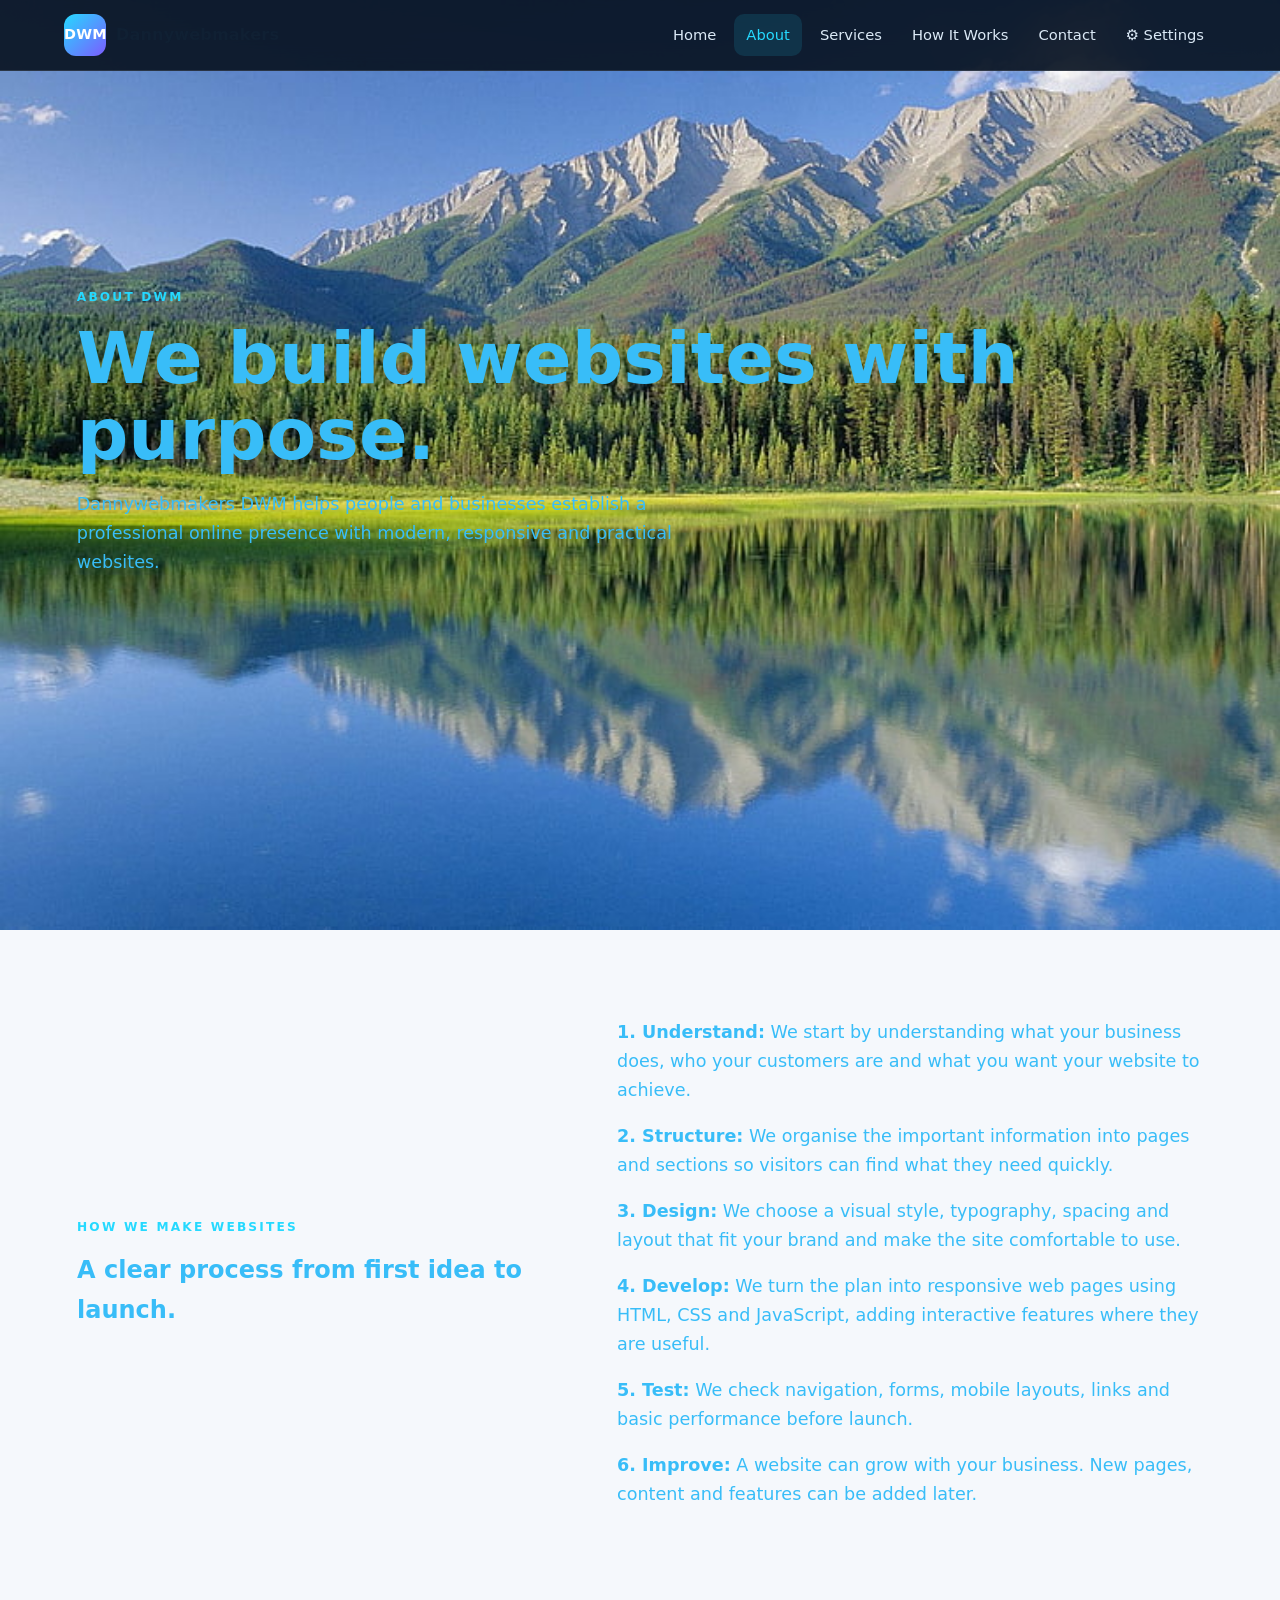
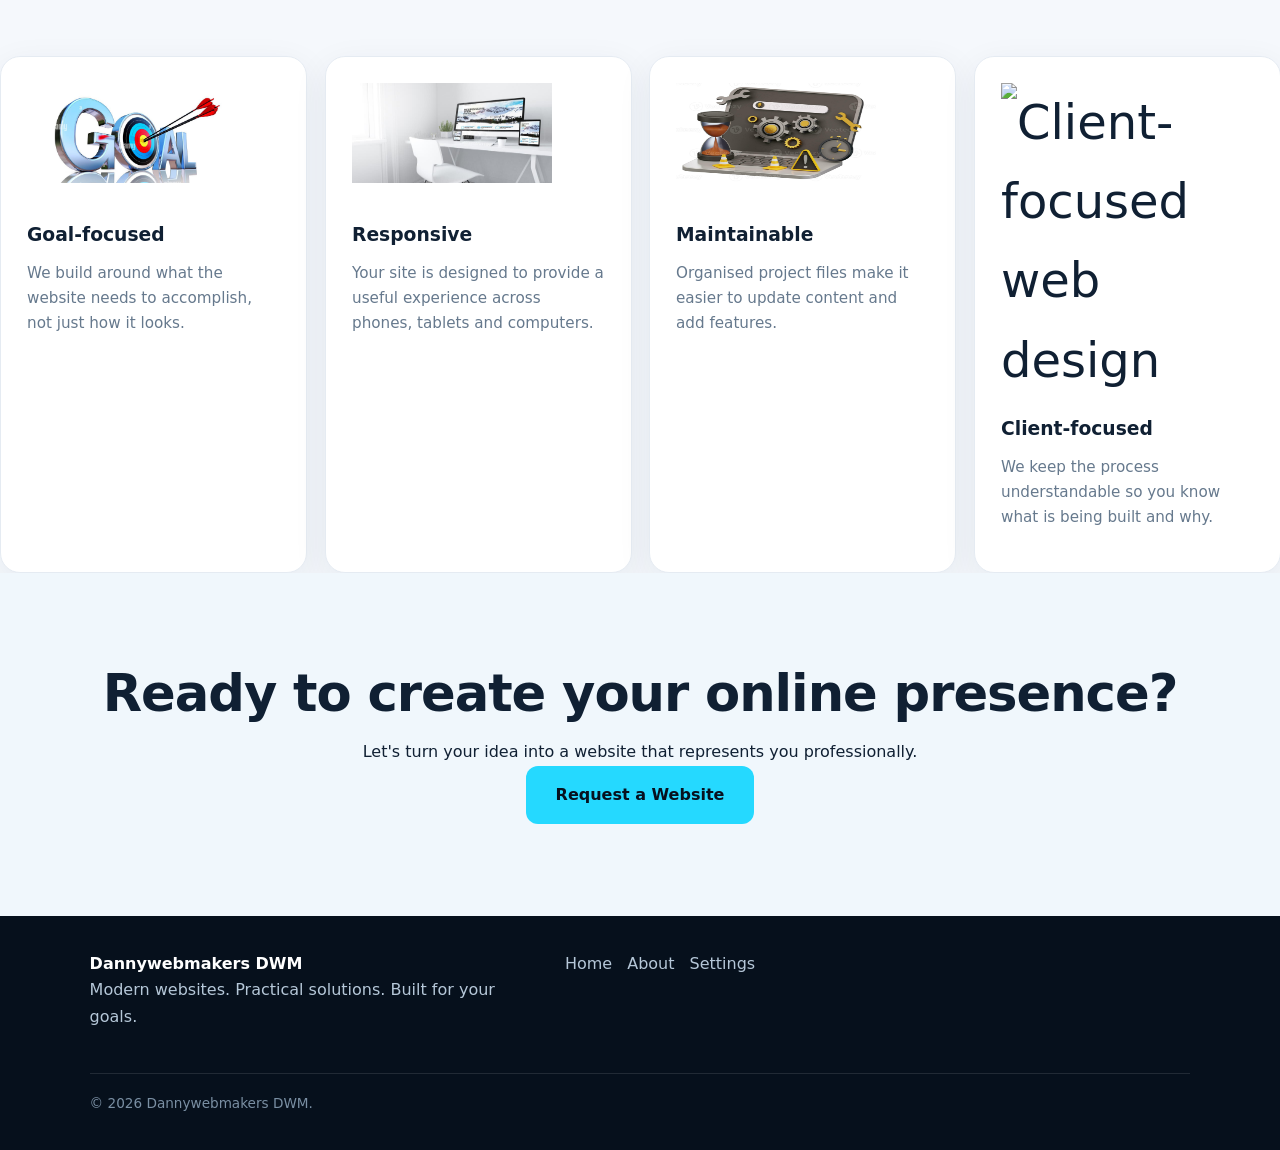
==== commit 9c2ae7de: "Update about.html" ====
--- a/about.html
+++ b/about.html
@@ -44,7 +44,7 @@
 
   <article class="card reveal">
     <div class="icon">
-      <img src="assets/maintainable.jpg" alt="Website maintenance and coding">
+      <img src="assets/computer-maintenance-3d-icon-photo (4).jpg" width="200" height="100" alt="Website maintenance and coding">
     </div>
     <h3>Maintainable</h3>
     <p>Organised project files make it easier to update content and add features.</p>
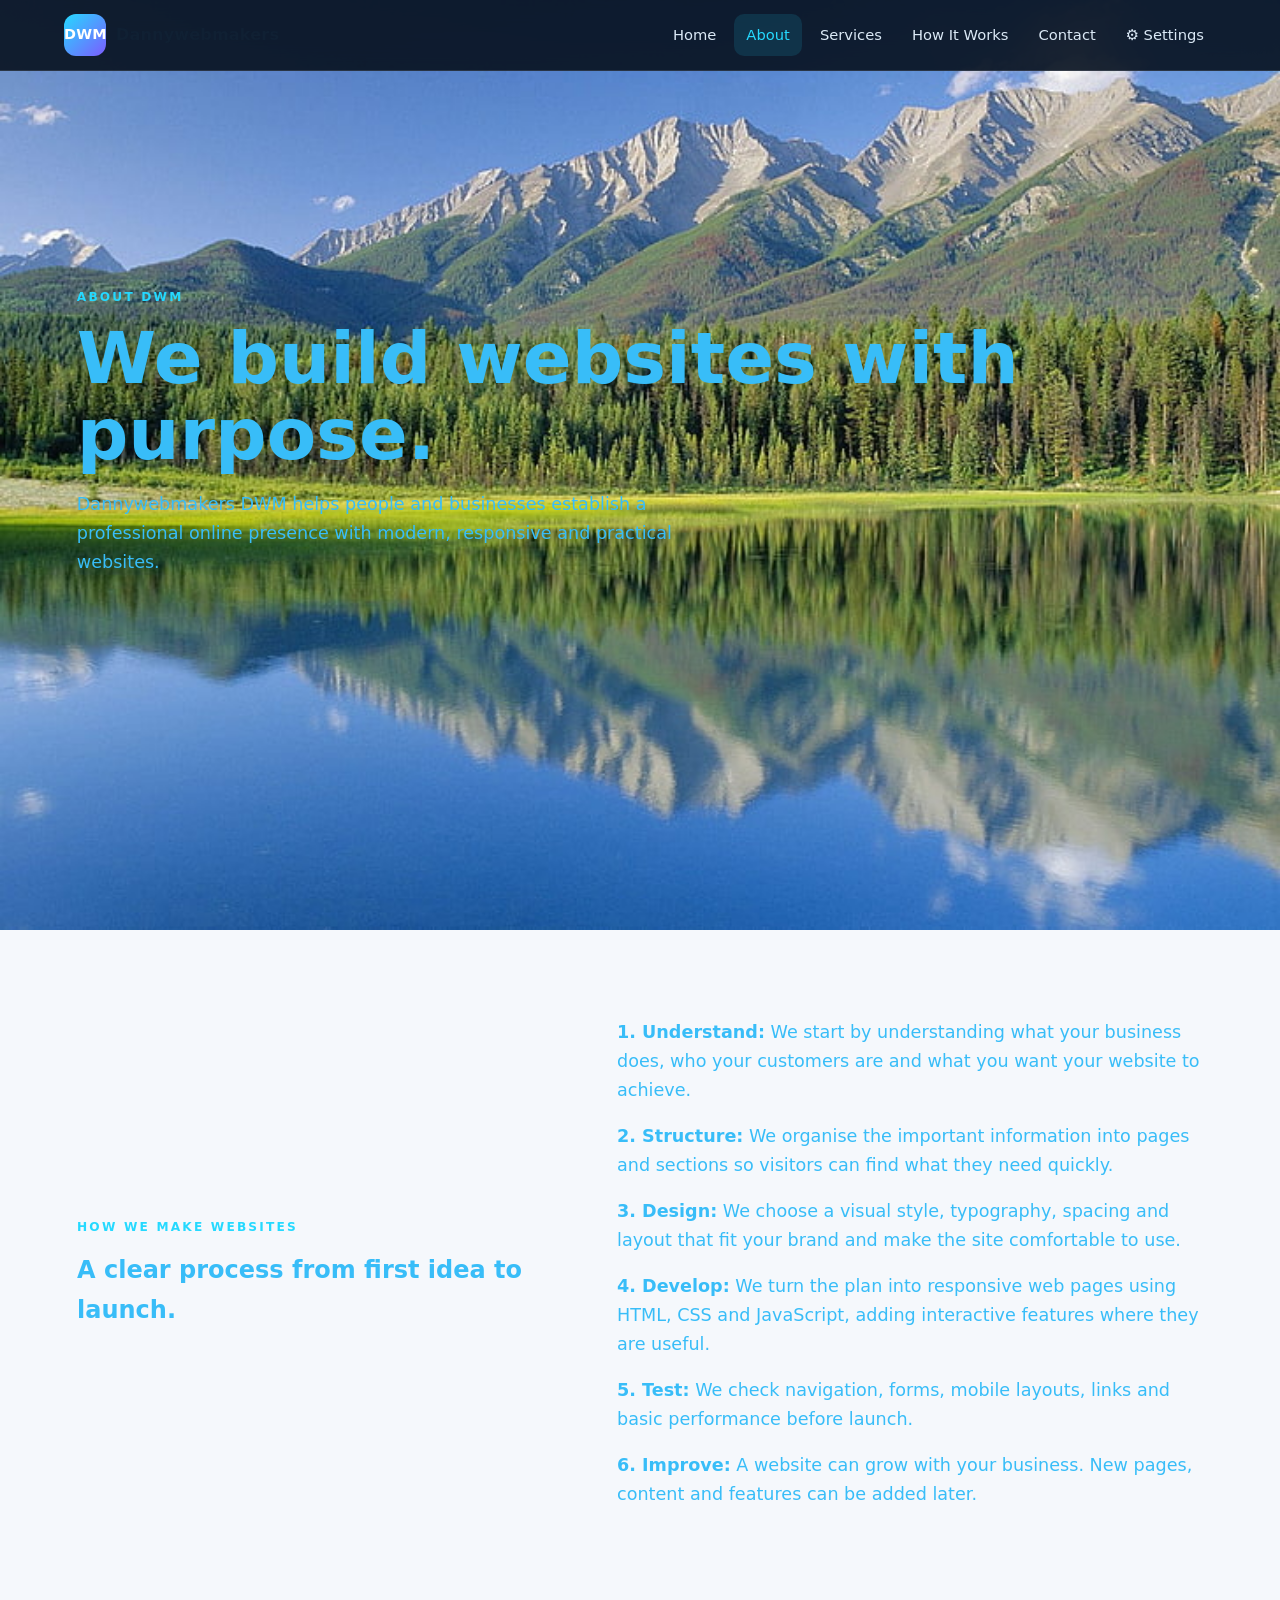
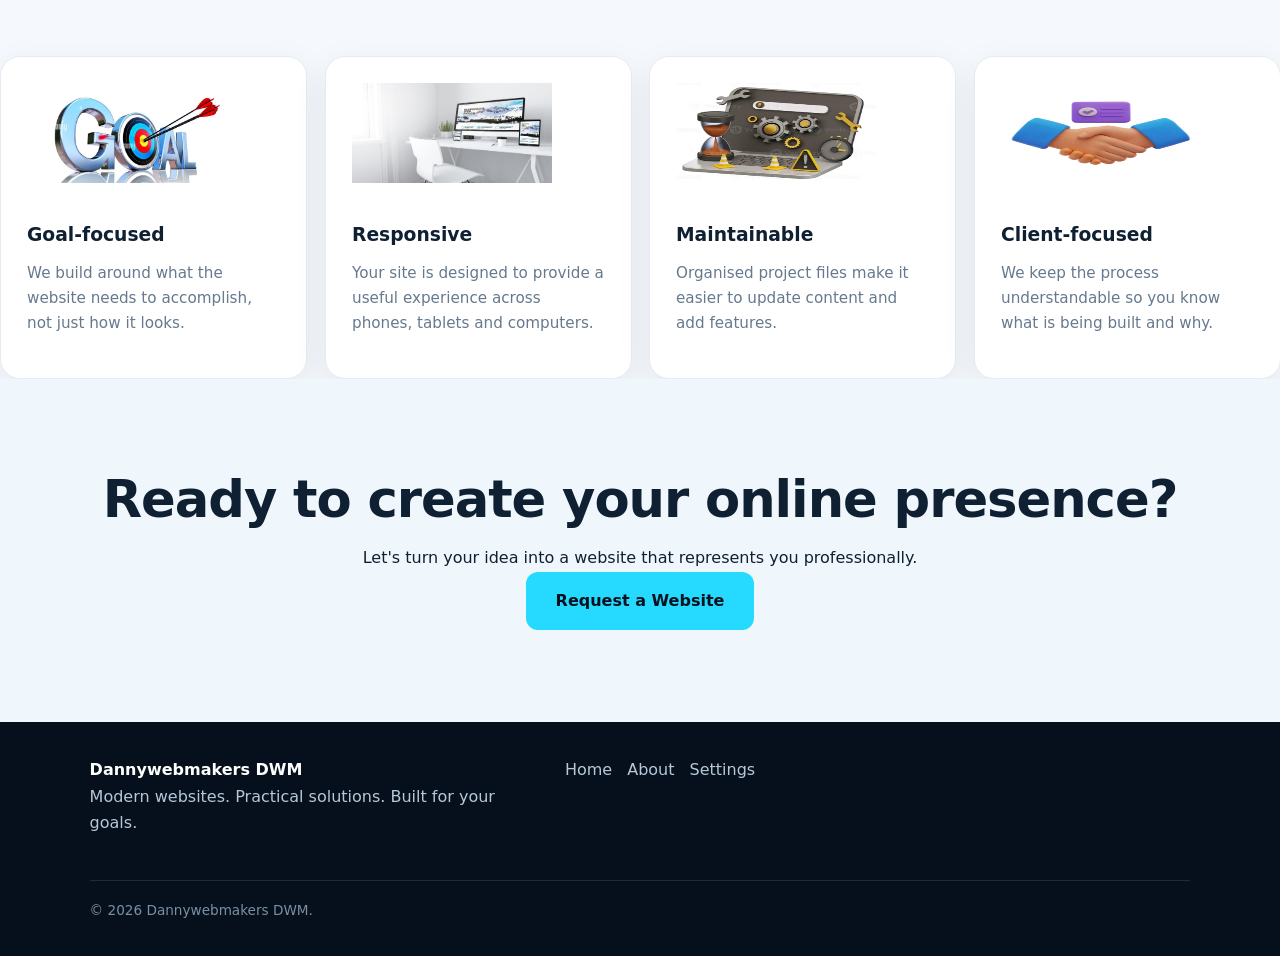
==== commit 8f2cab06: "Replace client-focused image with new icon" ====
--- a/about.html
+++ b/about.html
@@ -52,7 +52,7 @@
 
   <article class="card reveal">
     <div class="icon">
-      <img src="assets/client-focused.jpg" alt="Client-focused web design">
+      <img src="assets/deal-closing-3d-icon-png-download-9899256 (1).png" width="200" height="100" alt="Client-focused web design">
     </div>
     <h3>Client-focused</h3>
     <p>We keep the process understandable so you know what is being built and why.</p>
